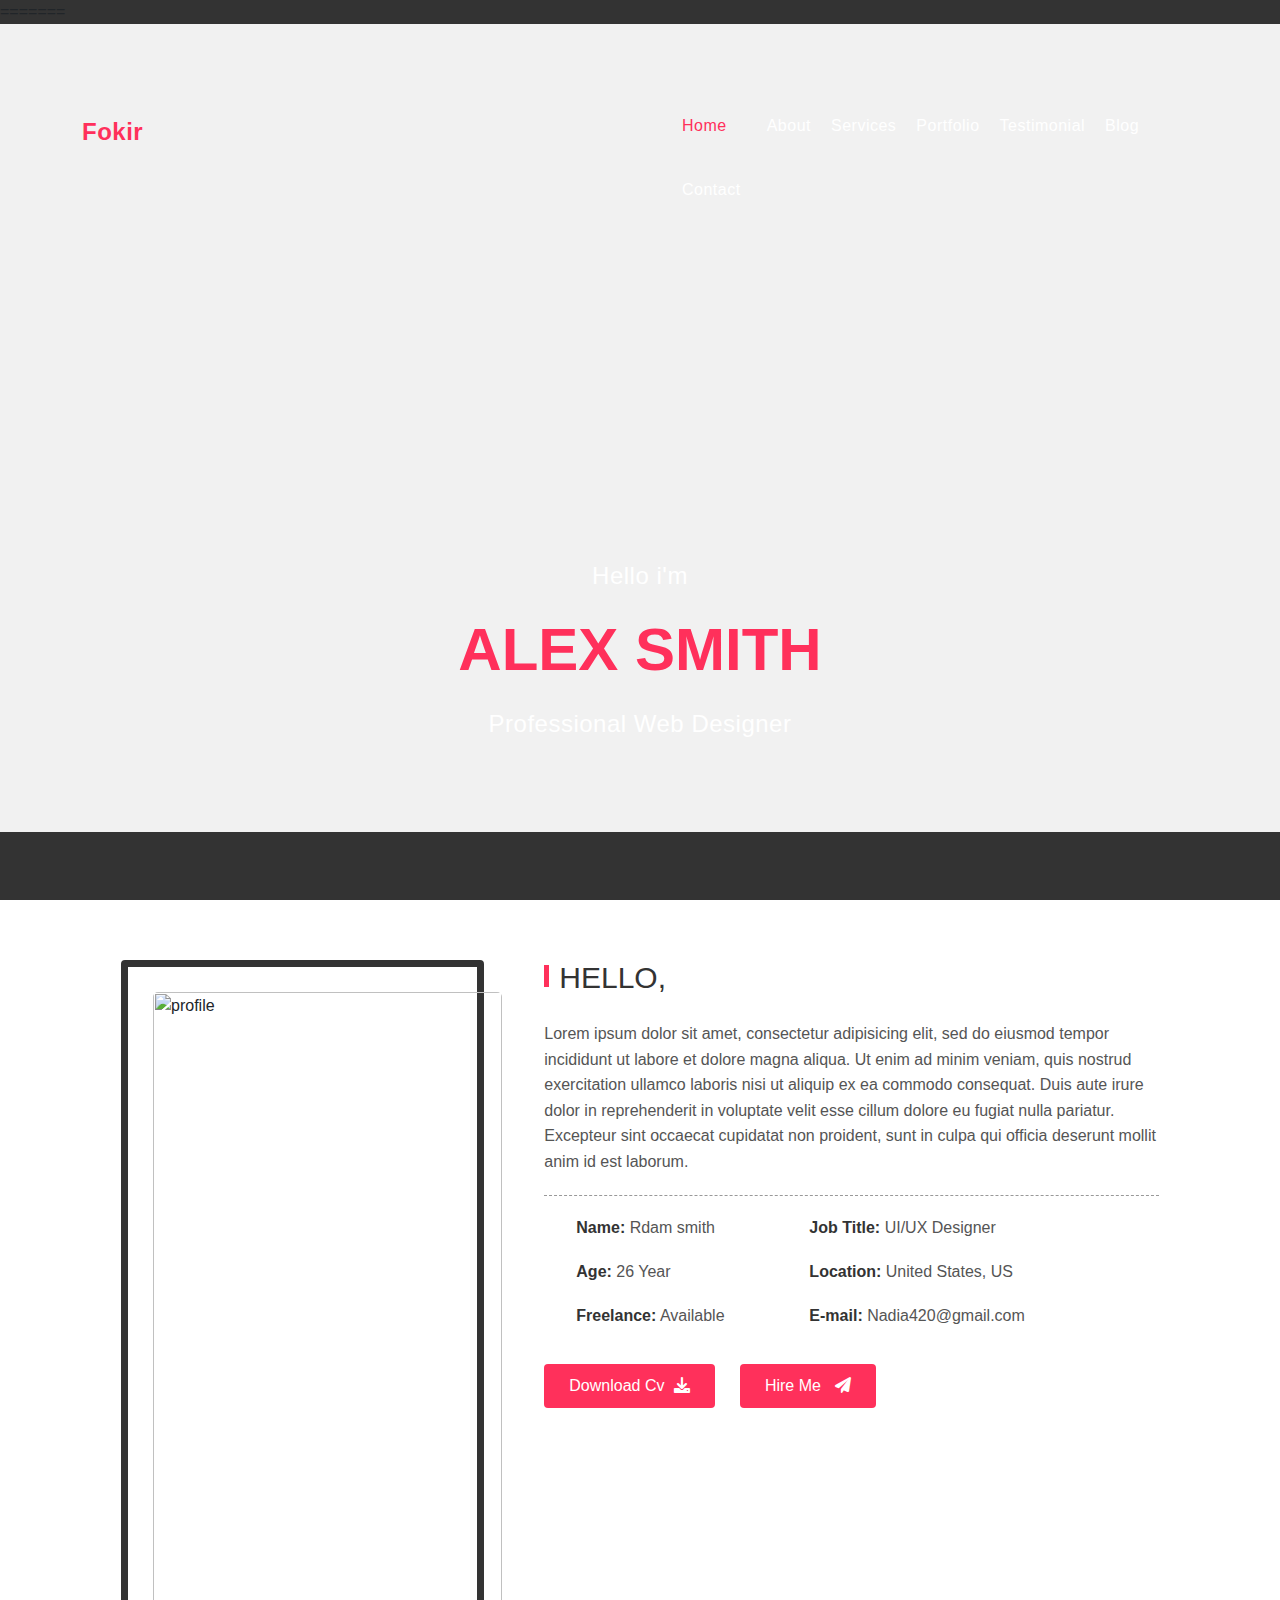
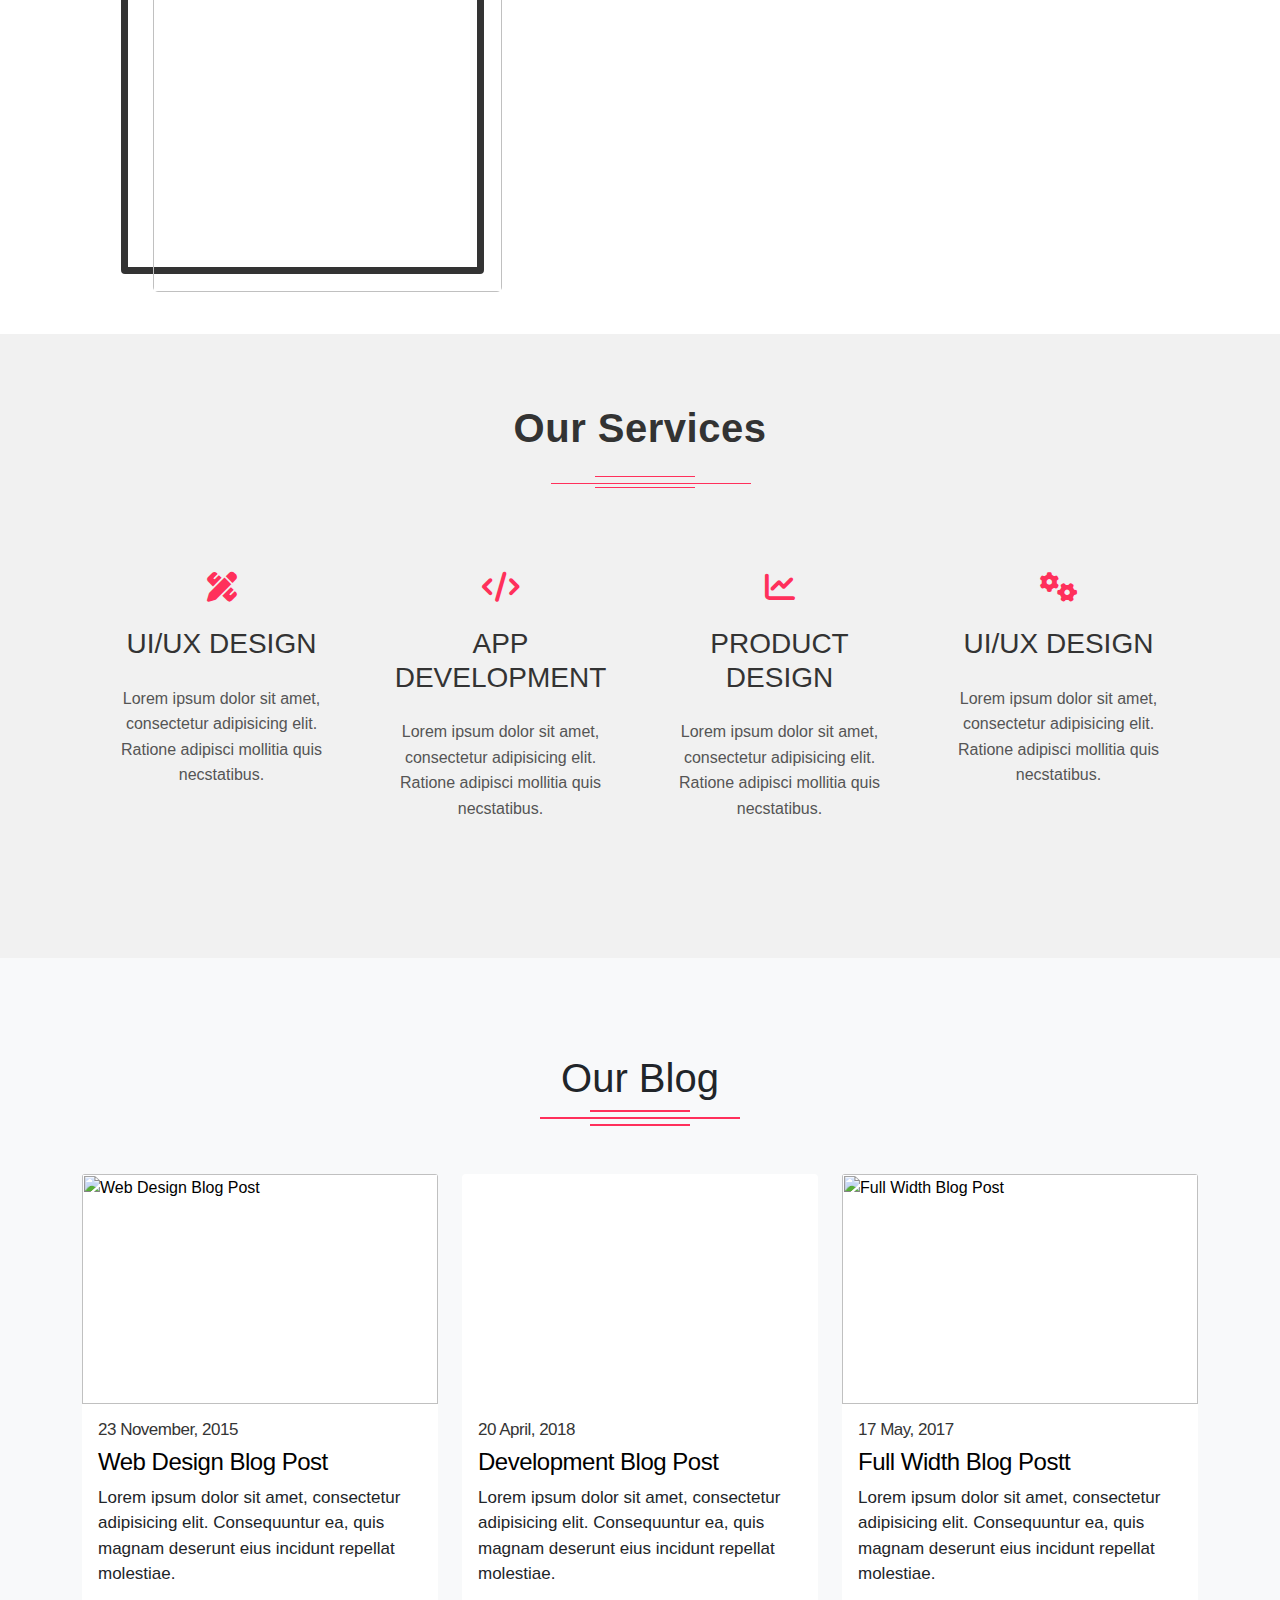
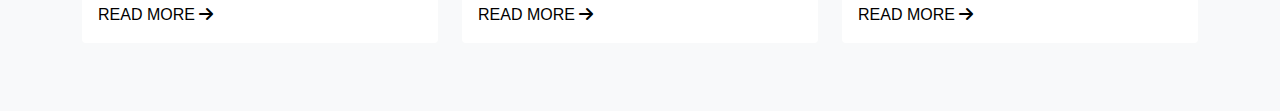
==== index.html @ 4205006c "our blog" ====
<html>
<header>
    <link rel="stylesheet" href="css/bootstrap.min.css">
    <link rel="stylesheet" href="css/bootstrap-grid.min.css">
    <link rel="stylesheet" href="css/all.min.css">
    <link rel="stylesheet" href="css/main.css">
</header>

<body>
    <!-- Start home -->
    <div class="home">
        <div class="layer">
            =======


            <!-- Start Our Services -->

            <!-- End Our Services -->


            <!-- Start Our Portfolio -->

            <!-- End Our Portfolio -->



            <!-- Start Counter -->

            <!-- End Counter -->



            <!-- Start testimonial -->

            <!-- End testimonial -->



            <!-- Start Our-Blog -->
            <div class="our-services">

                <div class="container">
                    <div class="nav-bar">
                        <div class="logo">
                            <a href="index.html">Fokir</a>
                        </div>
                        <div class="pages">
                            <ul>
                                <li class="active">Home
                                <li>
                                <li>About</li>
                                <li>Services</li>
                                <li>Portfolio</li>
                                <li>Testimonial</li>
                                <li>Blog</li>
                                <li>Contact</li>
                            </ul>
                        </div>
                        <div class="clearfix"></div>
                        <div class="list-icone">
                            <i class="fa-solid fa-bars"></i>
                        </div>
                    </div>
                    <div class="home-content">
                        <p>Hello i'm</p>
                        <h1>ALEX SMITH</h1>
                        <p>Professional Web Designer</p>
                    </div>
                </div>
            </div>
        </div>
        <!-- End Home -->



        <!-- Start profile-->
        <div class="profile">
            <div class="container">
                <div class="profile-box">
                    <div class="profile-photo">
                        <img src="img/about/profile.jpg" alt="profile">
                        <ul class="prof-icon">
                            <li><i class="fa-brands fa-facebook-f"></i></li>
                            <li><i class="fa-brands fa-twitter"></i></li>
                            <li><i class="fa-brands fa-google"></i></li>
                            <li><i class="fa-brands fa-github"></i></li>
                            <div class="clearfix"></div>
                        </ul>
                    </div>
                </div>
                <div class="profile-desc">
                    <h2>HELLO,</h2>
                    <p>Lorem ipsum dolor sit amet, consectetur adipisicing elit, sed do eiusmod tempor
                        incididunt ut labore
                        et dolore magna aliqua. Ut enim ad minim veniam, quis nostrud exercitation ullamco
                        laboris nisi ut
                        aliquip ex ea commodo consequat. Duis aute irure dolor in reprehenderit in voluptate
                        velit esse
                        cillum dolore eu fugiat nulla pariatur. Excepteur sint occaecat cupidatat non proident,
                        sunt in
                        culpa qui officia deserunt mollit anim id est laborum.
                    </p>
                    <div class="profile-about">
                        <ul>
                            <li><span> Name:</span> Rdam smith</li>
                            <li><span> Job Title:</span> UI/UX Designer</li>
                            <li><span> Age: </span>26 Year</li>
                            <li><span> Location:</span> United States, US</li>
                            <li><span> Freelance:</span> Available</li>
                            <li><span> E-mail: </span>Nadia420@gmail.com</li>
                            <div class="clearfix"></div>
                        </ul>
                        <button>Download Cv<i class="fa-solid fa-download"></i></button>
                        <button>Hire Me <i class="fa fa-paper-plane"></i></button>
                    </div>
                </div>
                <div class="clearfix"></div>
            </div>
        </div>
        <!-- End profile -->



        <!-- Start Our Services -->
        <div class="our-services">
            <div class="container">
                <h2 class="header">Our Services</h2>
                <div class="our-services-cont">
                    <div class="single-services">
                        <div class="single-services-cont">
                            <i class="fa-solid fa-pen-ruler"></i>
                            <h3>UI/UX DESIGN</h3>
                            <p>Lorem ipsum dolor sit amet, consectetur adipisicing elit. Ratione adipisci
                                mollitia quis
                                necstatibus.</p>
                        </div>
                    </div>
                    <div class="single-services">
                        <div class="single-services-cont">
                            <i class="fa-solid fa-code"></i>
                            <h3>APP DEVELOPMENT</h3>
                            <p>Lorem ipsum dolor sit amet, consectetur adipisicing elit. Ratione adipisci
                                mollitia quis
                                necstatibus.</p>
                        </div>
                    </div>
                    <div class="single-services">
                        <div class="single-services-cont">
                            <i class="fa-solid fa-chart-line"></i>
                            <h3>PRODUCT DESIGN</h3>
                            <p>Lorem ipsum dolor sit amet, consectetur adipisicing elit. Ratione adipisci
                                mollitia quis
                                necstatibus.</p>
                        </div>
                    </div>
                    <div class="single-services">
                        <div class="single-services-cont">
                            <i class="fa-solid fa-gears"></i>
                            <h3>UI/UX DESIGN</h3>
                            <p>Lorem ipsum dolor sit amet, consectetur adipisicing elit. Ratione adipisci
                                mollitia quis
                                necstatibus.</p>
                        </div>
                    </div>
                    <div class="clearfix"></div>
                </div>
            </div>
        </div>
        <!-- End Our Services -->


        <!-- Start Our Portfolio -->

        <!-- End Our Portfolio -->



        <!-- Start Counter -->

        <!-- End Counter -->

        <!-- End Our-Blog -->




        <!-- Start testimonial -->

        <!-- End testimonial -->



        <!-- Start Our-Blog -->

        <div class="bg-light py-5  ">
            <div class="text-center py-5">
                <h1>Our Blog</h1>
                <div class="line"></div>
                <div class="line1"></div>
                <div class="line"></div>
            </div>



            <div class="container mx-auto">
                <div class="row">

                    <div class=" col-lg-4 col-md-6 col-sm-12 ">
                        <div class="card ">

                            <a href="#"> <img src="img/blog/1.jpg" class="card-img-top " alt="Web Design Blog Post">
                                <div class="ly"></div>
                            </a>


                            <div class="card-body">
                                <h5>23 November, 2015 </h5>
                                <h1>
                                    <a href="#"> Web Design Blog Post</a>
                                </h1>
                                <p>Lorem ipsum dolor sit amet, consectetur adipisicing elit. Consequuntur ea, quis
                                    magnam
                                    deserunt eius incidunt repellat molestiae.
                                </p>
                                <a href="#">READ MORE <i class="fa-solid fa-arrow-right"></i></a>
                            </div>
                        </div>
                    </div>


                    <div class="col-lg-4  col-md-6 col-sm-12">
                        <div class="card ">

                            <iframe height="230" src="https://www.youtube-nocookie.com/embed/uVju5--RqtY" class="p-0"
                                title="YouTube video player" frameborder="5"
                                allow="accelerometer; autoplay; clipboard-write; encrypted-media; gyroscope; picture-in-picture"
                                allowfullscreen>
                            </iframe>


                            <div class="card-body">
                                <h5>20 April, 2018</h5>
                                <h1>
                                    <a href="#"> Development Blog Post</a>
                                </h1>
                                <p>Lorem ipsum dolor sit amet, consectetur adipisicing elit. Consequuntur ea, quis
                                    magnam
                                    deserunt eius incidunt repellat molestiae.
                                </p>
                                <a href="#">READ MORE <i class="fa-solid fa-arrow-right"></i></a>
                            </div>
                        </div>
                    </div>


                    <div class="col-lg-4  col-md-6 col-sm-12">
                        <div class="card ">

                            <a href="#"> <img src="img/blog/3.jpg" class="card-img-top " alt="Full Width Blog Post">
                                <div class="ly"></div>
                            </a>

                            <div class="card-body">
                                <h5>17 May, 2017</h5>
                                <h1>
                                    <a href="#"> Full Width Blog Postt</a>
                                </h1>
                                <p>Lorem ipsum dolor sit amet, consectetur adipisicing elit. Consequuntur ea, quis
                                    magnam
                                    deserunt eius incidunt repellat molestiae.
                                </p>
                                <a href="#">READ MORE <i class="fa-solid fa-arrow-right"></i></a>
                            </div>
                        </div>
                    </div>
                </div>
            </div>
        </div>


        <!-- End Our-Blog -->



        <!-- Start Contact -->

        <!-- End Contact -->



        <!-- Start Footer -->

        <!-- End Footer -->
</body>





</html>
---- css/main.css ----
* {
    padding: 0;
    margin: 0;
    box-sizing: border-box;
    font-family: 'Source Sans Pro', sans-serif;
}

.container {
    width: 70%;
    margin: auto;
}

@media screen and (max-width: 767px) {
    .container {
        width: 90%;
    }
}

@media screen and (min-width: 768px) and (max-width: 1606px) {
    .container {
        width: 90%;
    }
}

.clearfix {
    clear: both;
}

/* Start Home */
.home {
    height: 100vh;
    background-image: url(../img/slider/slider-01.jpg);
    background-position: center center;
    background-size: cover;
}

.home .layer {
    width: 100%;
    height: 100%;
    background-color: rgba(0, 0, 0, 0.8);
}

.logo a {
    display: block;
    text-decoration: none;
    width: 20%;
    color: #ff305b;
    float: left;
    font-size: 24px;
    font-weight: bold;
    padding: 20px 0;
    letter-spacing: 00.5px;
}

.nav-bar .pages {
    width: 50%;
    float: right;
    position: relative;
}

.nav-bar .pages ul {
    list-style-type: none;
    float: right;
}

.pages ul li {
    float: left;
    padding: 20px 10px;
    color: #fff;
    letter-spacing: 0.5px;
}

ul li.active {
    color: #ff305b;
}

ul li:hover {
    color: #ff305b;
    cursor: pointer;
}

@media screen and (max-width: 767px) {
    .nav-bar .pages {
        display: none;
    }
}

@media screen and (min-width: 768px) and (max-width: 1190px) {
    .nav-bar .pages {
        width: 70%;
    }

    .pages ul li {
        padding: 20px 10px 20px 0px;
        letter-spacing: 0px;
    }
}

.list-icone {
    color: #fff;
    position: absolute;
    top: 20px;
    right: 30px;
    opacity: 0;
}

@media screen and (max-width: 767px) {
    .list-icone {
        opacity: 1;
        font-size: 30px;
    }
}

.home-content {
    text-align: center;
    margin-top: 320px;
}

.home-content p {
    color: #fff;
    margin: 20px 0px;
    font-size: 24px;
    letter-spacing: 0.5px;
}

.home-content h1 {
    color: #ff305b;
    font-size: 60PX;
    font-weight: bold;
}

@media screen and (max-width: 599px) {
    .home-content {
        margin-top: 50px;
    }

    .home-content p {
        font-size: 16px;
    }

    .home-content h1 {
        font-size: 30PX;
    }
}

@media screen and (max-width: 768px) and (max-width:992px) {
    .home-content p {
        font-size: 24px;
    }

    .home-content h1 {
        font-size: 40PX;
    }
}

/* End Home */



/* Start Profile */
.profile {
    padding: 60PX 50PX;
}

.profile-box {
    width: 35%;
    float: left;
    border: 7PX solid #333;
    border-radius: 4PX;
}

.profile-photo {
    position: relative;
    transform: translateX(25px) translateY(25px);
}

.profile-photo img {
    width: 100%;
    border-radius: 5px;
}

.profile-photo::after {
    content: '';
    background: rgba(0, 0, 0, 0.57);
    border-radius: 5px;
    width: 100%;
    height: 0;
    position: absolute;
    bottom: 0;
    left: 0;
    opacity: 0;
    transition: all 0.5s;
}

ul.prof-icon {
    list-style-type: none;
    position: absolute;
    bottom: 0;
    left: 25%;
    transform: translateY(30%);
    opacity: 0;
    transition: all 0.5s ease;
    z-index: 333;
}

@media screen and (max-width: 599px) {
    ul.prof-icon {
        transform: translate(15%, 20px);
    }
}

@media screen and (min-width: 600px) and (max-width: 767px) {
    ul.prof-icon {
        transform: translate(70px, 30px);
    }
}

.prof-icon li {
    display: inline-block;
    padding: 10px;
    cursor: pointer;
}

.profile-photo:hover::after {
    opacity: 1;
    height: 100%;
}

.profile-photo:hover .prof-icon {
    opacity: 1;
    transform: translate(25%, -500%);
}

@media screen and (max-width: 599px) {
    .profile-photo:hover .prof-icon {
        transform: translate(15%, -200px);
    }
}

@media screen and (min-width: 600px) and (max-width: 767px) {
    .profile-photo:hover .prof-icon {
        transform: translate(70px, -350px);
    }
}

@media screen and (min-width: 768px) {
    .profile-photo:hover .prof-icon {
        transform: translateY(-500%);
    }
}

.prof-icon li:hover {
    color: #ff305b;
}

.profile-desc {
    background-color: #fff;
    width: 65%;
    float: left;
    padding-left: 60px;
}

.profile-desc h2 {
    font-size: 30px;
    color: #333;
    position: relative;
    left: 15px;
    margin-bottom: 25px;
}

.profile-desc h2::before {
    content: '';
    background-color: #ff305b;
    width: 5px;
    height: 22px;
    position: absolute;
    top: 5px;
    left: -15px;
}

.profile-desc p {
    line-height: 1.6;
    color: #555;
    padding-bottom: 20px;
    margin-bottom: 20px;
    border-bottom: 1px dashed #999;
}

.profile-about ul {
    list-style-type: none;
}

.profile-about li {
    width: 40%;
    float: left;
    margin-bottom: 20px;
    color: #555;
}

.profile-about li span {
    color: #333;
    font-weight: bold;
}

.profile-about button {
    padding: 10px 25px;
    background-color: #ff305b;
    color: #fff;
    border: none;
    border-radius: 4px;
    margin-right: 20px;
    font-size: 16px;
}

.profile-about button i {
    padding-left: 10px;
}

.profile-about button:hover {
    background-color: #f80636;
    cursor: pointer;
}

@media screen and (max-width: 767px) {
    .profile {
        padding: 50PX 0PX;
    }

    .profile-box {
        width: 100%;
        border: none;
    }

    .profile-photo {
        transform: none;
    }

    .profile-desc {
        width: 100%;
        padding-left: 0;
    }

    .profile-desc h2 {
        margin: 30px 0px;
        left: 15px;
    }

    .profile-desc h2::before {
        left: -15px;
    }

    .profile-about li {
        width: 100%;
    }

    .profile-about button {
        padding: 10px;
        margin-right: 5px;
    }
}

@media screen and (min-width: 768px) and (max-width: 991px) {
    .profile {
        padding: 60PX 0PX;
    }

    .profile-box {
        width: 50%;
        border: none;
    }

    .profile-desc {
        width: 50%;
        padding-left: 5px;
    }

    .profile-photo {
        transform: none;
    }

    .profile-photo img {
        width: 95%;
    }

    .profile-about li {
        width: 50%;
        margin-bottom: 10px;
        font-size: 13px;
    }

    .profile-about button {
        padding: 10px;
        margin-right: 5px;
    }
}

/* ُEnd Profile */



/* Start Our Services */
.our-services {
    background-color: #f1f1f1;
    padding: 70px 0px;
}

@media screen and (max-width: 767px) {
    .our-services {
        padding: 70px 50px 0px;
    }
}

/* Start Header Style */
.header {
    text-align: center;
    color: #333;
    font-size: 40px;
    font-weight: bold;
    margin-bottom: 40px;
    position: relative;
    letter-spacing: 0.5px;
}

.header::before {
    content: '';
    width: 100px;
    height: 1px;
    position: absolute;
    top: 150%;
    left: 46%;
    border-top: 1px double #ff305b;
    border-bottom: 1px solid #ff305b;
    padding: 5px;
}

.header::after {
    content: '';
    background-color: #ff305b;
    width: 200px;
    height: 1px;
    position: absolute;
    top: 165%;
    left: 42%;
}

@media screen and (max-width: 599px) {
    .header {
        font-size: 30px;
    }

    .header::before {
        left: 38%;
    }

    .header::after {
        left: 28%;
    }
}

@media screen and (min-width: 600px) and (max-width: 767px) {
    .header {
        font-size: 30px;
    }

    .header::before {
        left: 42%;
    }

    .header::after {
        left: 35%;
    }
}

@media screen and (min-width: 768px) and (max-width: 991px) {
    .header::before {
        width: 100px;
        height: 1px;
        top: 150%;
        left: 43%;
    }

    .header::after {
        width: 250px;
        top: 163%;
        left: 35%;
    }
}

/* End Header Style */
.our-services-cont {
    padding: 50px 0px 30px;
    margin-top: 50px;
}

.single-services {
    width: 25%;
    float: left;
    text-align: center;
    padding: 20px;
}

.single-services:hover {
    background-color: #fff;
}

@media screen and (max-width: 767px) {
    .our-services-cont {
        padding: 50px 0px 0px;
        margin-top: 50px;
    }

    .single-services {
        width: 100%;
        padding: 15px;
        margin-bottom: 50px;
    }
}

@media screen and (min-width: 768px) and (max-width: 991px) {
    .our-services-cont {
        padding: 50px 20px 0px;
    }

    .single-services {
        width: 50%;
        padding: 0px 15px;
        margin-bottom: 50px;
    }
}

.single-services-cont i {
    color: #ff305b;
    font-size: 30px;
    transition: transform 0.3s;
}

.single-services:hover i {
    transform: scale(1.2);
}

.single-services-cont h3 {
    color: #333;
    margin: 25px 0px;
}

.single-services-cont p {
    color: #555;
    line-height: 1.6;
}

/* End Our Services */

/* Start Our-Portfolio */
.our-portfolio {
    padding: 70px 0px;
    text-align: center;
}

.our-portfolio .porf-menu {
    margin-bottom: 20px;
}

.porf-menu button {
    background-color: transparent;
    border: none;
    color: #333;
    padding: 20px;
    font-size: 16px;
    font-weight: 400;
    cursor: pointer;
}

@media screen and (max-width: 767px) {
    .porf-menu button {
        padding: 20px 8px 0px 0px;
        padding-right: 8px;
        font-size: 14px;
        font-weight: normal;
    }
}

.porf-menu button.active {
    color: #ff305b;
}

.portfolio .portfolio-photo {
    width: 33.3333%;
    padding: 15px;
    float: left;
    position: relative;
    cursor: pointer;
}

.portfolio-photo::after {
    content: '';
    width: 100%;
    height: 100%;
    position: absolute;
    top: 0px;
    left: 0px;
    background-color: rgba(0, 0, 0, 0.3);
    opacity: 0;
    transition: opacity 0.5s;
}

.portfolio-photo .icon i {
    font-size: 18px;
    color: #ff305b;
    position: absolute;
    bottom: 30px;
    right: 30px;
    opacity: 0;
}

.portfolio-photo:hover:after {
    opacity: 1;
}

.portfolio-photo:hover .icon i {
    opacity: 1;
    z-index: 33;
}

@media screen and (max-width: 767px) {
    .portfolio .portfolio-photo {
        width: 100%;
        padding: 0;
        padding-top: 25px;
    }
}

@media screen and (min-width: 768px) and (max-width: 991px) {
    .portfolio .portfolio-photo {
        width: 50%;
    }
}

.portfolio-photo img {
    width: 100%;
}

/* End Our-Portfolio */



/* Start Our-Portfolio */

/* End Our-Portfolio */



/* Start Counter */

/* End Counter */



/* Start tetsimonial */

/* End tetsimonial */



/* Start Our-Blog */


.container .card {
    border: 0px;
margin-bottom: 20px;}

.container .card:hover {
    box-shadow: 0px 0px 20px #0000003c
}

.container .card img {
    position: absolute;
    width: 100%;
    height: 230;
}


.ly {
    background-color: rgba(0, 0, 0, 0.74);
    width: 100%;
    height: 230;
    position: relative;
    top: 0%;
    padding: 0px;
    opacity: 0;
    transition: 0.4s;
}


.ly:hover {
    opacity: 1;
}

.line {
    border: #ff305b solid 1px;
    width: 100px;
    background-color: #ff305b;
    margin: auto;
}

.line1 {
    border: #ff305b solid 1px;
    width: 200px;
    background-color: #ff305b;
    margin: 5px auto;
}

.container .card h5 {
    font-size: 17px;
    font-family: 'Gill Sans', 'Gill Sans MT', Calibri, 'Trebuchet MS', sans-serif;
    color: rgb(53, 53, 53);
    letter-spacing: -0.5;
}

.container .card h1 {
    font-size: 24px;
    letter-spacing: -0.5;


}

.container .card a {
    text-decoration: none;
    color: black;
}

.container .card a:hover {
    color: #ff305b;
}

.container .card p {
    font-size: 17px;
    font-family: 'Gill Sans', 'Gill Sans MT', Calibri, 'Trebuchet MS', sans-serif;
}


/* End Our-Blog */



/* Start Conact */

/* End Conact */



/* Start Footer */

/* End Footer */
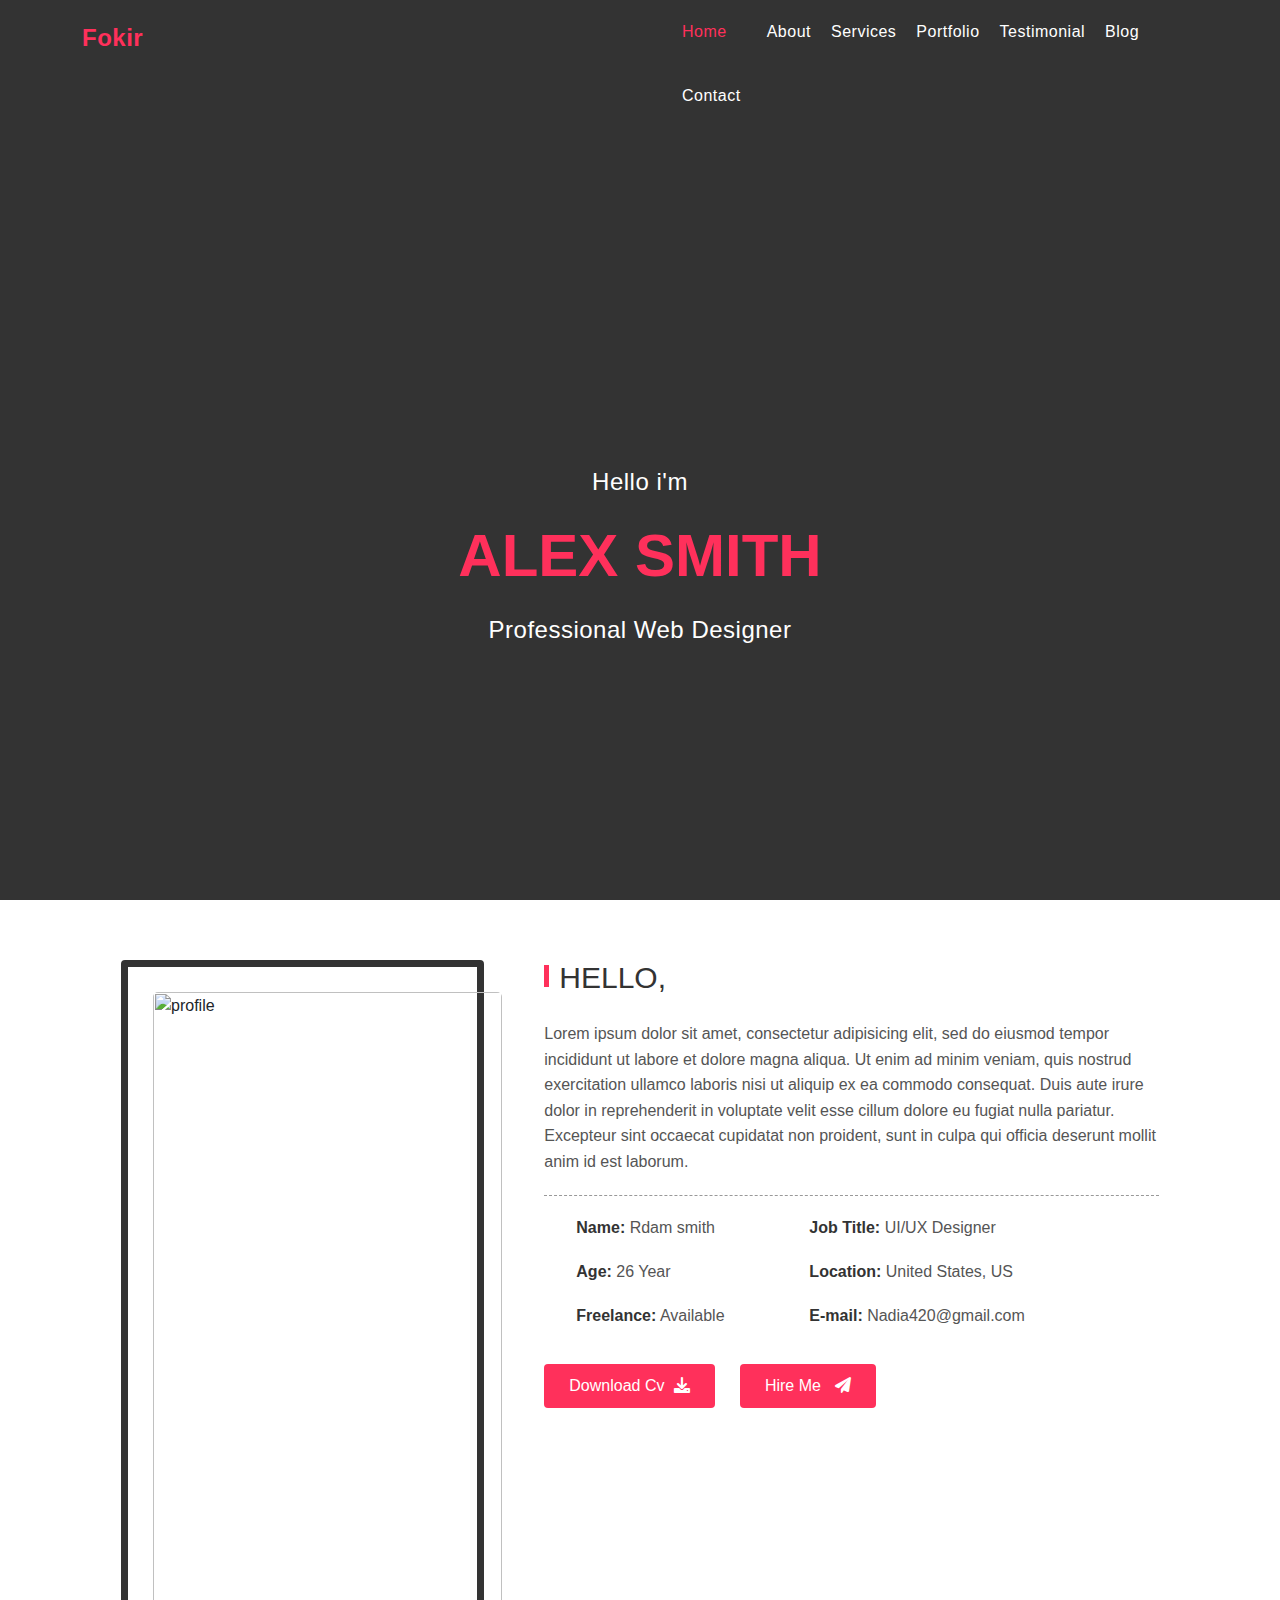
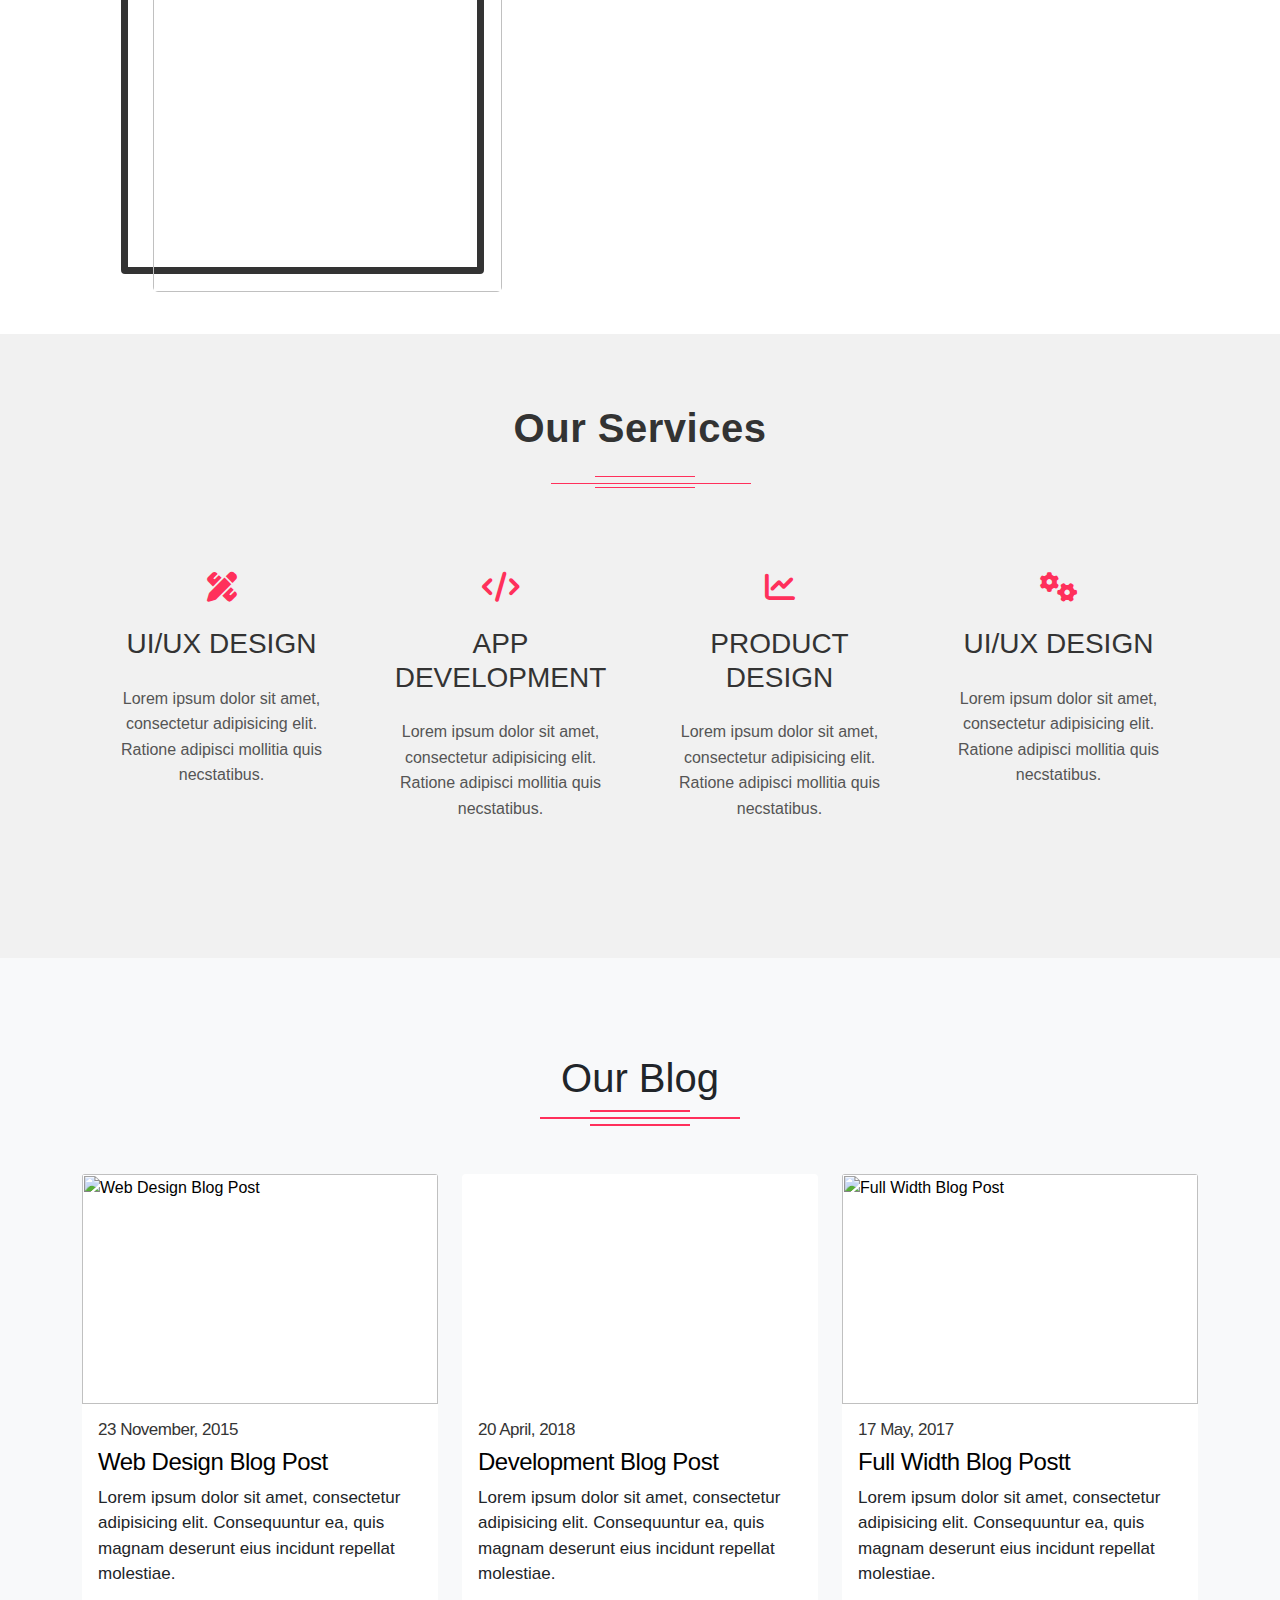
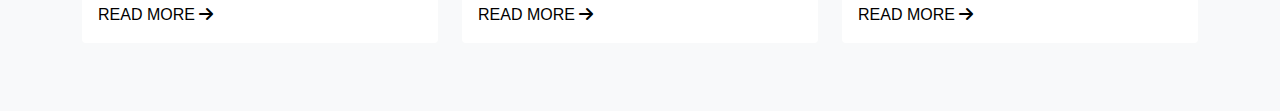
==== commit 95ec416e: "Our Blog" ====
--- a/index.html
+++ b/index.html
@@ -10,291 +10,241 @@
     <!-- Start home -->
     <div class="home">
         <div class="layer">
-            =======
-
-
-            <!-- Start Our Services -->
-
-            <!-- End Our Services -->
-
-
-            <!-- Start Our Portfolio -->
-
-            <!-- End Our Portfolio -->
-
-
-
-            <!-- Start Counter -->
-
-            <!-- End Counter -->
-
-
-
-            <!-- Start testimonial -->
-
-            <!-- End testimonial -->
-
-
-
-            <!-- Start Our-Blog -->
-            <div class="our-services">
-
-                <div class="container">
-                    <div class="nav-bar">
-                        <div class="logo">
-                            <a href="index.html">Fokir</a>
+            <div class="container">
+                <div class="nav-bar">
+                    <div class="logo">
+                        <a href="index.html">Fokir</a>
+                    </div>
+                    <div class="pages">
+                        <ul>
+                            <li class="active">Home
+                            <li>
+                            <li>About</li>
+                            <li>Services</li>
+                            <li>Portfolio</li>
+                            <li>Testimonial</li>
+                            <li>Blog</li>
+                            <li>Contact</li>
+                        </ul>
+                    </div>
+                    <div class="clearfix"></div>
+                    <div class="list-icone">
+                        <i class="fa-solid fa-bars"></i>
+                    </div>
+                </div>
+                <div class="home-content">
+                    <p>Hello i'm</p>
+                    <h1>ALEX SMITH</h1>
+                    <p>Professional Web Designer</p>
+                </div>
+            </div>
+        </div>
+    </div>
+    <!-- End Home -->
+    <!-- Start profile-->
+    <div class="profile">
+        <div class="container">
+            <div class="profile-box">
+                <div class="profile-photo">
+                    <img src="img/about/profile.jpg" alt="profile">
+                    <ul class="prof-icon">
+                        <li><i class="fa-brands fa-facebook-f"></i></li>
+                        <li><i class="fa-brands fa-twitter"></i></li>
+                        <li><i class="fa-brands fa-google"></i></li>
+                        <li><i class="fa-brands fa-github"></i></li>
+                        <div class="clearfix"></div>
+                    </ul>
+                </div>
+            </div>
+            <div class="profile-desc">
+                <h2>HELLO,</h2>
+                <p>Lorem ipsum dolor sit amet, consectetur adipisicing elit, sed do eiusmod tempor incididunt ut labore
+                    et dolore magna aliqua. Ut enim ad minim veniam, quis nostrud exercitation ullamco laboris nisi ut
+                    aliquip ex ea commodo consequat. Duis aute irure dolor in reprehenderit in voluptate velit esse
+                    cillum dolore eu fugiat nulla pariatur. Excepteur sint occaecat cupidatat non proident, sunt in
+                    culpa qui officia deserunt mollit anim id est laborum.
+                </p>
+                <div class="profile-about">
+                    <ul>
+                        <li><span> Name:</span> Rdam smith</li>
+                        <li><span> Job Title:</span> UI/UX Designer</li>
+                        <li><span> Age: </span>26 Year</li>
+                        <li><span> Location:</span> United States, US</li>
+                        <li><span> Freelance:</span> Available</li>
+                        <li><span> E-mail: </span>Nadia420@gmail.com</li>
+                        <div class="clearfix"></div>
+                    </ul>
+                    <button>Download Cv<i class="fa-solid fa-download"></i></button>
+                    <button>Hire Me <i class="fa fa-paper-plane"></i></button>
+                </div>
+            </div>
+            <div class="clearfix"></div>
+        </div>
+    </div>
+    <!-- End profile -->
+
+
+
+    <!-- Start Our Services -->
+    <div class="our-services">
+        <div class="container">
+            <h2 class="header">Our Services</h2>
+            <div class="our-services-cont">
+                <div class="single-services">
+                    <div class="single-services-cont">
+                        <i class="fa-solid fa-pen-ruler"></i>
+                        <h3>UI/UX DESIGN</h3>
+                        <p>Lorem ipsum dolor sit amet, consectetur adipisicing elit. Ratione adipisci mollitia quis
+                            necstatibus.</p>
+                    </div>
+                </div>
+                <div class="single-services">
+                    <div class="single-services-cont">
+                        <i class="fa-solid fa-code"></i>
+                        <h3>APP DEVELOPMENT</h3>
+                        <p>Lorem ipsum dolor sit amet, consectetur adipisicing elit. Ratione adipisci mollitia quis
+                            necstatibus.</p>
+                    </div>
+                </div>
+                <div class="single-services">
+                    <div class="single-services-cont">
+                        <i class="fa-solid fa-chart-line"></i>
+                        <h3>PRODUCT DESIGN</h3>
+                        <p>Lorem ipsum dolor sit amet, consectetur adipisicing elit. Ratione adipisci mollitia quis
+                            necstatibus.</p>
+                    </div>
+                </div>
+                <div class="single-services">
+                    <div class="single-services-cont">
+                        <i class="fa-solid fa-gears"></i>
+                        <h3>UI/UX DESIGN</h3>
+                        <p>Lorem ipsum dolor sit amet, consectetur adipisicing elit. Ratione adipisci mollitia quis
+                            necstatibus.</p>
+                    </div>
+                </div>
+                <div class="clearfix"></div>
+            </div>
+        </div>
+    </div>
+    <!-- End Our Services -->
+
+
+    <!-- Start Our Portfolio -->
+
+    <!-- End Our Portfolio -->
+
+
+
+    <!-- Start Counter -->
+
+    <!-- End Counter -->
+
+
+
+    <!-- Start testimonial -->
+
+    <!-- End testimonial -->
+
+
+
+    <!-- Start Our-Blog -->
+    <div class="bg-light py-5  ">
+        <div class="text-center py-5">
+            <h1>Our Blog</h1>
+            <div class="line"></div>
+            <div class="line1"></div>
+            <div class="line"></div>
+        </div>
+
+
+
+        <div class="container mx-auto">
+            <div class="row">
+
+                <div class=" col-lg-4 col-md-6 col-sm-12 ">
+                    <div class="card ">
+
+                        <a href="#"> <img src="img/blog/1.jpg" class="card-img-top " alt="Web Design Blog Post">
+                            <div class="ly"></div>
+                        </a>
+
+
+                        <div class="card-body">
+                            <h5>23 November, 2015 </h5>
+                            <h1>
+                                <a href="#"> Web Design Blog Post</a>
+                            </h1>
+                            <p>Lorem ipsum dolor sit amet, consectetur adipisicing elit. Consequuntur ea, quis
+                                magnam
+                                deserunt eius incidunt repellat molestiae.
+                            </p>
+                            <a href="#">READ MORE <i class="fa-solid fa-arrow-right"></i></a>
                         </div>
-                        <div class="pages">
-                            <ul>
-                                <li class="active">Home
-                                <li>
-                                <li>About</li>
-                                <li>Services</li>
-                                <li>Portfolio</li>
-                                <li>Testimonial</li>
-                                <li>Blog</li>
-                                <li>Contact</li>
-                            </ul>
+                    </div>
+                </div>
+
+
+                <div class="col-lg-4  col-md-6 col-sm-12">
+                    <div class="card ">
+
+                        <iframe height="230" src="https://www.youtube-nocookie.com/embed/uVju5--RqtY" class="p-0"
+                            title="YouTube video player" frameborder="5"
+                            allow="accelerometer; autoplay; clipboard-write; encrypted-media; gyroscope; picture-in-picture"
+                            allowfullscreen>
+                        </iframe>
+
+
+                        <div class="card-body">
+                            <h5>20 April, 2018</h5>
+                            <h1>
+                                <a href="#"> Development Blog Post</a>
+                            </h1>
+                            <p>Lorem ipsum dolor sit amet, consectetur adipisicing elit. Consequuntur ea, quis
+                                magnam
+                                deserunt eius incidunt repellat molestiae.
+                            </p>
+                            <a href="#">READ MORE <i class="fa-solid fa-arrow-right"></i></a>
                         </div>
-                        <div class="clearfix"></div>
-                        <div class="list-icone">
-                            <i class="fa-solid fa-bars"></i>
+                    </div>
+                </div>
+
+
+                <div class="col-lg-4  col-md-6 col-sm-12">
+                    <div class="card ">
+
+                        <a href="#"> <img src="img/blog/3.jpg" class="card-img-top " alt="Full Width Blog Post">
+                            <div class="ly"></div>
+                        </a>
+
+                        <div class="card-body">
+                            <h5>17 May, 2017</h5>
+                            <h1>
+                                <a href="#"> Full Width Blog Postt</a>
+                            </h1>
+                            <p>Lorem ipsum dolor sit amet, consectetur adipisicing elit. Consequuntur ea, quis
+                                magnam
+                                deserunt eius incidunt repellat molestiae.
+                            </p>
+                            <a href="#">READ MORE <i class="fa-solid fa-arrow-right"></i></a>
                         </div>
                     </div>
-                    <div class="home-content">
-                        <p>Hello i'm</p>
-                        <h1>ALEX SMITH</h1>
-                        <p>Professional Web Designer</p>
-                    </div>
-                </div>
-            </div>
-        </div>
-        <!-- End Home -->
-
-
-
-        <!-- Start profile-->
-        <div class="profile">
-            <div class="container">
-                <div class="profile-box">
-                    <div class="profile-photo">
-                        <img src="img/about/profile.jpg" alt="profile">
-                        <ul class="prof-icon">
-                            <li><i class="fa-brands fa-facebook-f"></i></li>
-                            <li><i class="fa-brands fa-twitter"></i></li>
-                            <li><i class="fa-brands fa-google"></i></li>
-                            <li><i class="fa-brands fa-github"></i></li>
-                            <div class="clearfix"></div>
-                        </ul>
-                    </div>
-                </div>
-                <div class="profile-desc">
-                    <h2>HELLO,</h2>
-                    <p>Lorem ipsum dolor sit amet, consectetur adipisicing elit, sed do eiusmod tempor
-                        incididunt ut labore
-                        et dolore magna aliqua. Ut enim ad minim veniam, quis nostrud exercitation ullamco
-                        laboris nisi ut
-                        aliquip ex ea commodo consequat. Duis aute irure dolor in reprehenderit in voluptate
-                        velit esse
-                        cillum dolore eu fugiat nulla pariatur. Excepteur sint occaecat cupidatat non proident,
-                        sunt in
-                        culpa qui officia deserunt mollit anim id est laborum.
-                    </p>
-                    <div class="profile-about">
-                        <ul>
-                            <li><span> Name:</span> Rdam smith</li>
-                            <li><span> Job Title:</span> UI/UX Designer</li>
-                            <li><span> Age: </span>26 Year</li>
-                            <li><span> Location:</span> United States, US</li>
-                            <li><span> Freelance:</span> Available</li>
-                            <li><span> E-mail: </span>Nadia420@gmail.com</li>
-                            <div class="clearfix"></div>
-                        </ul>
-                        <button>Download Cv<i class="fa-solid fa-download"></i></button>
-                        <button>Hire Me <i class="fa fa-paper-plane"></i></button>
-                    </div>
-                </div>
-                <div class="clearfix"></div>
-            </div>
-        </div>
-        <!-- End profile -->
-
-
-
-        <!-- Start Our Services -->
-        <div class="our-services">
-            <div class="container">
-                <h2 class="header">Our Services</h2>
-                <div class="our-services-cont">
-                    <div class="single-services">
-                        <div class="single-services-cont">
-                            <i class="fa-solid fa-pen-ruler"></i>
-                            <h3>UI/UX DESIGN</h3>
-                            <p>Lorem ipsum dolor sit amet, consectetur adipisicing elit. Ratione adipisci
-                                mollitia quis
-                                necstatibus.</p>
-                        </div>
-                    </div>
-                    <div class="single-services">
-                        <div class="single-services-cont">
-                            <i class="fa-solid fa-code"></i>
-                            <h3>APP DEVELOPMENT</h3>
-                            <p>Lorem ipsum dolor sit amet, consectetur adipisicing elit. Ratione adipisci
-                                mollitia quis
-                                necstatibus.</p>
-                        </div>
-                    </div>
-                    <div class="single-services">
-                        <div class="single-services-cont">
-                            <i class="fa-solid fa-chart-line"></i>
-                            <h3>PRODUCT DESIGN</h3>
-                            <p>Lorem ipsum dolor sit amet, consectetur adipisicing elit. Ratione adipisci
-                                mollitia quis
-                                necstatibus.</p>
-                        </div>
-                    </div>
-                    <div class="single-services">
-                        <div class="single-services-cont">
-                            <i class="fa-solid fa-gears"></i>
-                            <h3>UI/UX DESIGN</h3>
-                            <p>Lorem ipsum dolor sit amet, consectetur adipisicing elit. Ratione adipisci
-                                mollitia quis
-                                necstatibus.</p>
-                        </div>
-                    </div>
-                    <div class="clearfix"></div>
-                </div>
-            </div>
-        </div>
-        <!-- End Our Services -->
-
-
-        <!-- Start Our Portfolio -->
-
-        <!-- End Our Portfolio -->
-
-
-
-        <!-- Start Counter -->
-
-        <!-- End Counter -->
-
-        <!-- End Our-Blog -->
-
-
-
-
-        <!-- Start testimonial -->
-
-        <!-- End testimonial -->
-
-
-
-        <!-- Start Our-Blog -->
-
-        <div class="bg-light py-5  ">
-            <div class="text-center py-5">
-                <h1>Our Blog</h1>
-                <div class="line"></div>
-                <div class="line1"></div>
-                <div class="line"></div>
-            </div>
-
-
-
-            <div class="container mx-auto">
-                <div class="row">
-
-                    <div class=" col-lg-4 col-md-6 col-sm-12 ">
-                        <div class="card ">
-
-                            <a href="#"> <img src="img/blog/1.jpg" class="card-img-top " alt="Web Design Blog Post">
-                                <div class="ly"></div>
-                            </a>
-
-
-                            <div class="card-body">
-                                <h5>23 November, 2015 </h5>
-                                <h1>
-                                    <a href="#"> Web Design Blog Post</a>
-                                </h1>
-                                <p>Lorem ipsum dolor sit amet, consectetur adipisicing elit. Consequuntur ea, quis
-                                    magnam
-                                    deserunt eius incidunt repellat molestiae.
-                                </p>
-                                <a href="#">READ MORE <i class="fa-solid fa-arrow-right"></i></a>
-                            </div>
-                        </div>
-                    </div>
-
-
-                    <div class="col-lg-4  col-md-6 col-sm-12">
-                        <div class="card ">
-
-                            <iframe height="230" src="https://www.youtube-nocookie.com/embed/uVju5--RqtY" class="p-0"
-                                title="YouTube video player" frameborder="5"
-                                allow="accelerometer; autoplay; clipboard-write; encrypted-media; gyroscope; picture-in-picture"
-                                allowfullscreen>
-                            </iframe>
-
-
-                            <div class="card-body">
-                                <h5>20 April, 2018</h5>
-                                <h1>
-                                    <a href="#"> Development Blog Post</a>
-                                </h1>
-                                <p>Lorem ipsum dolor sit amet, consectetur adipisicing elit. Consequuntur ea, quis
-                                    magnam
-                                    deserunt eius incidunt repellat molestiae.
-                                </p>
-                                <a href="#">READ MORE <i class="fa-solid fa-arrow-right"></i></a>
-                            </div>
-                        </div>
-                    </div>
-
-
-                    <div class="col-lg-4  col-md-6 col-sm-12">
-                        <div class="card ">
-
-                            <a href="#"> <img src="img/blog/3.jpg" class="card-img-top " alt="Full Width Blog Post">
-                                <div class="ly"></div>
-                            </a>
-
-                            <div class="card-body">
-                                <h5>17 May, 2017</h5>
-                                <h1>
-                                    <a href="#"> Full Width Blog Postt</a>
-                                </h1>
-                                <p>Lorem ipsum dolor sit amet, consectetur adipisicing elit. Consequuntur ea, quis
-                                    magnam
-                                    deserunt eius incidunt repellat molestiae.
-                                </p>
-                                <a href="#">READ MORE <i class="fa-solid fa-arrow-right"></i></a>
-                            </div>
-                        </div>
-                    </div>
-                </div>
-            </div>
-        </div>
-
-
-        <!-- End Our-Blog -->
-
-
-
-        <!-- Start Contact -->
-
-        <!-- End Contact -->
-
-
-
-        <!-- Start Footer -->
-
-        <!-- End Footer -->
+                </div>
+            </div>
+        </div>
+    </div>
+    <!-- End Our-Blog -->
+
+
+
+    <!-- Start Contact -->
+
+    <!-- End Contact -->
+
+
+
+    <!-- Start Footer -->
+
+    <!-- End Footer -->
 </body>
 
-
-
-
-
 </html>--- a/css/main.css
+++ b/css/main.css
@@ -662,11 +662,10 @@
 
 
 /* Start Our-Blog */
-
-
 .container .card {
     border: 0px;
-margin-bottom: 20px;}
+    margin-bottom: 20px;
+}
 
 .container .card:hover {
     box-shadow: 0px 0px 20px #0000003c
@@ -737,7 +736,6 @@
     font-family: 'Gill Sans', 'Gill Sans MT', Calibri, 'Trebuchet MS', sans-serif;
 }
 
-
 /* End Our-Blog */
 
 
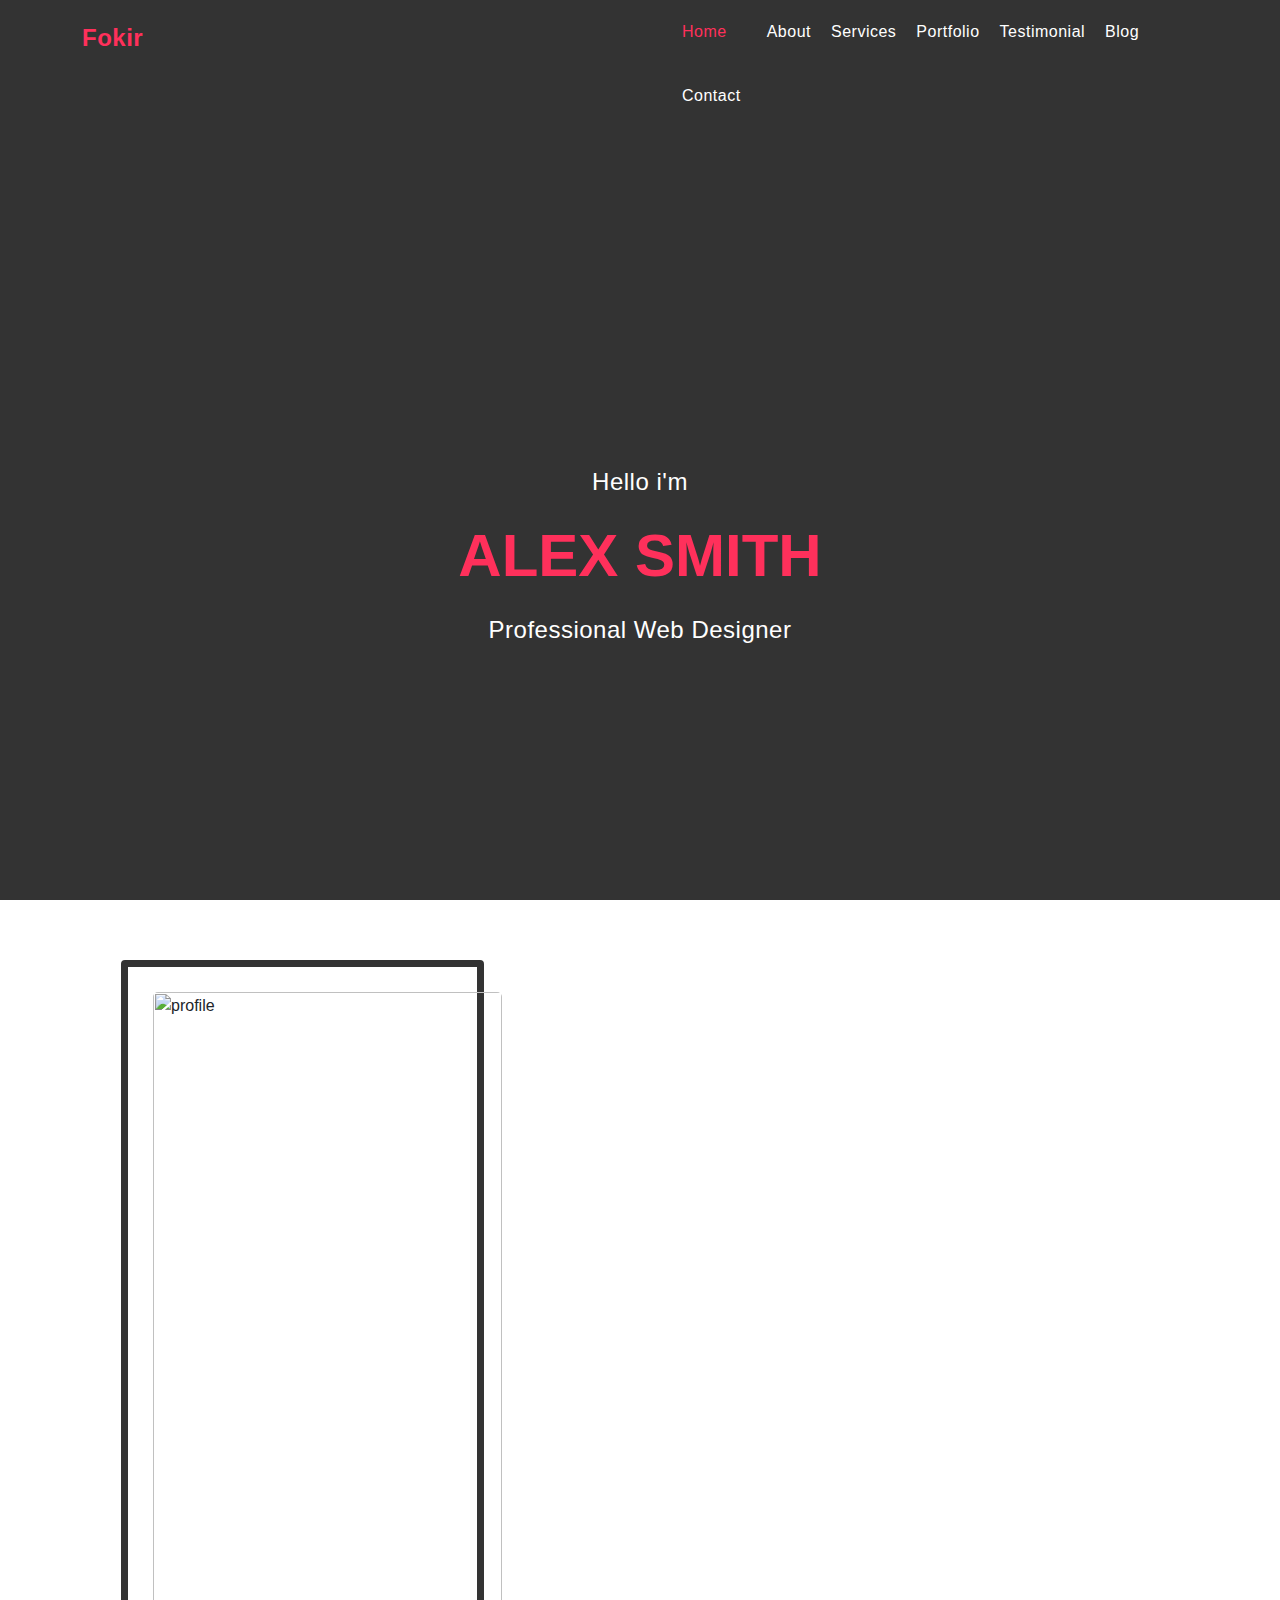
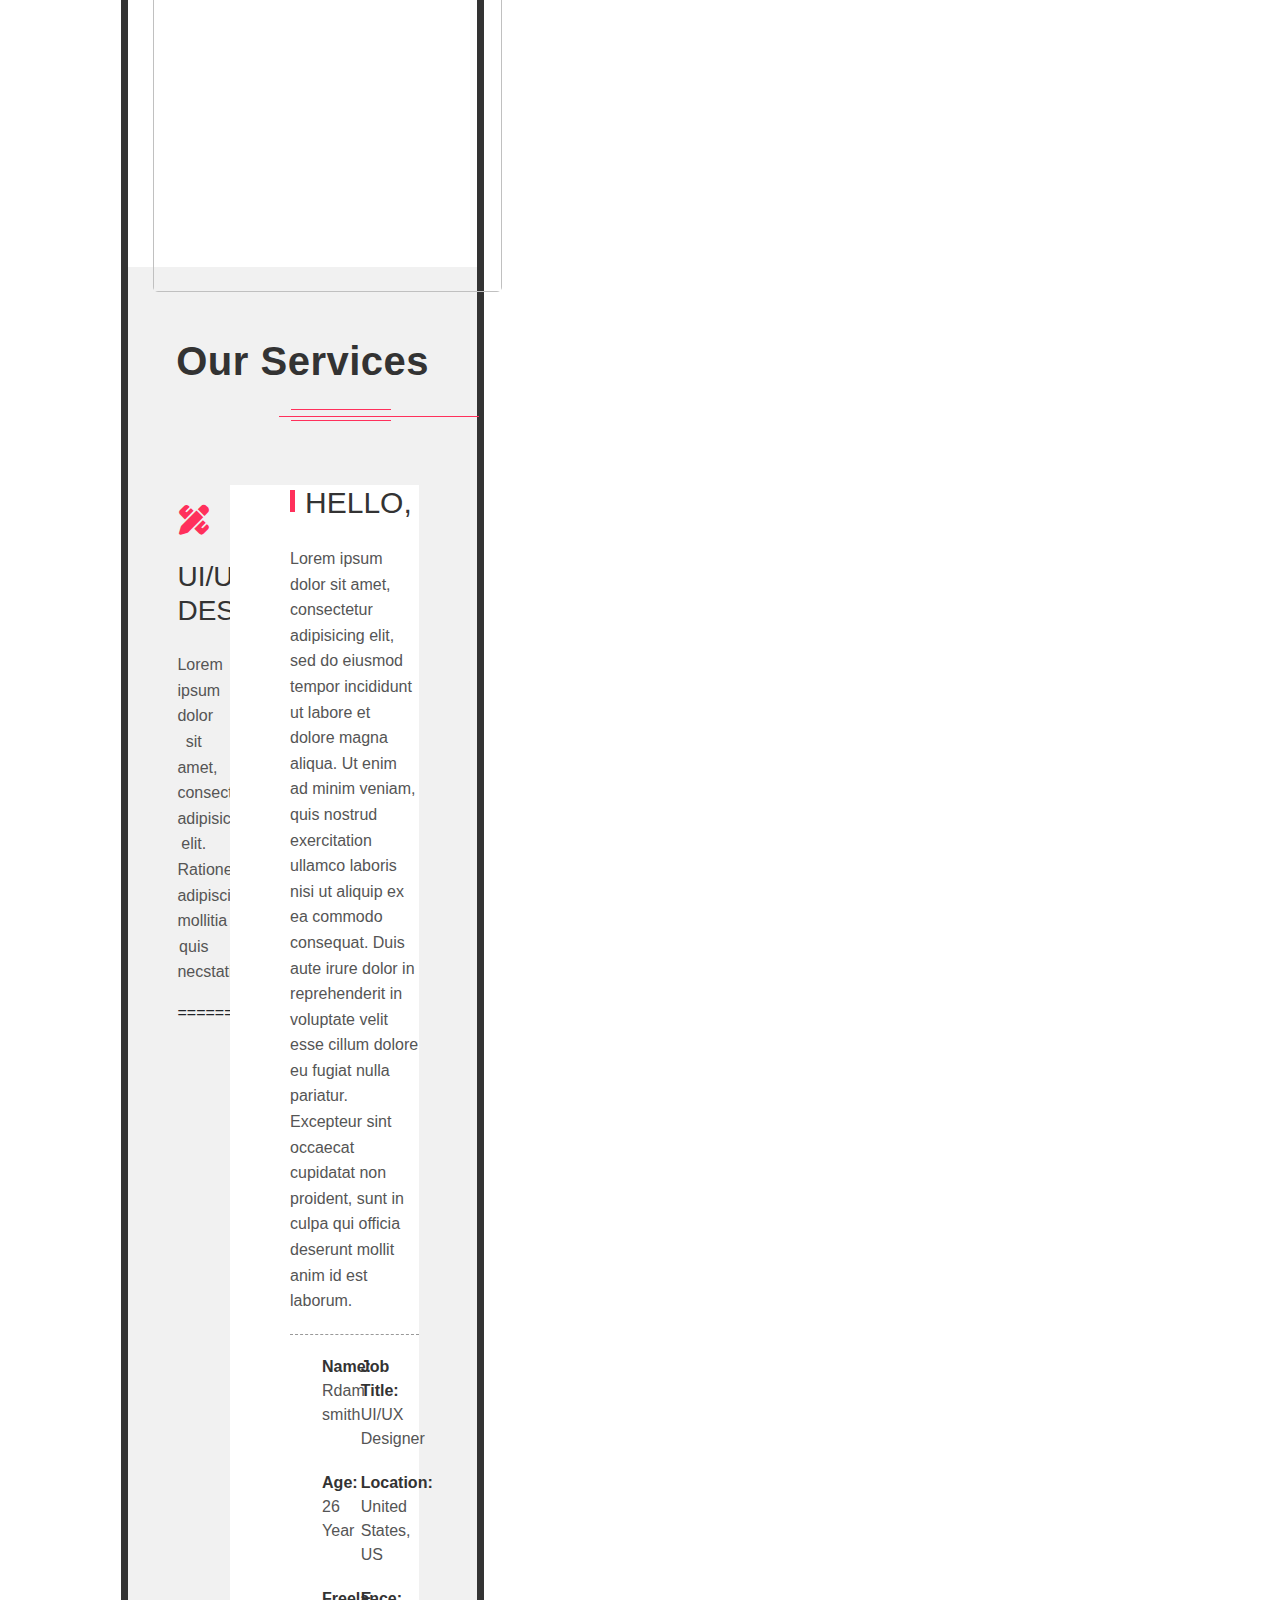
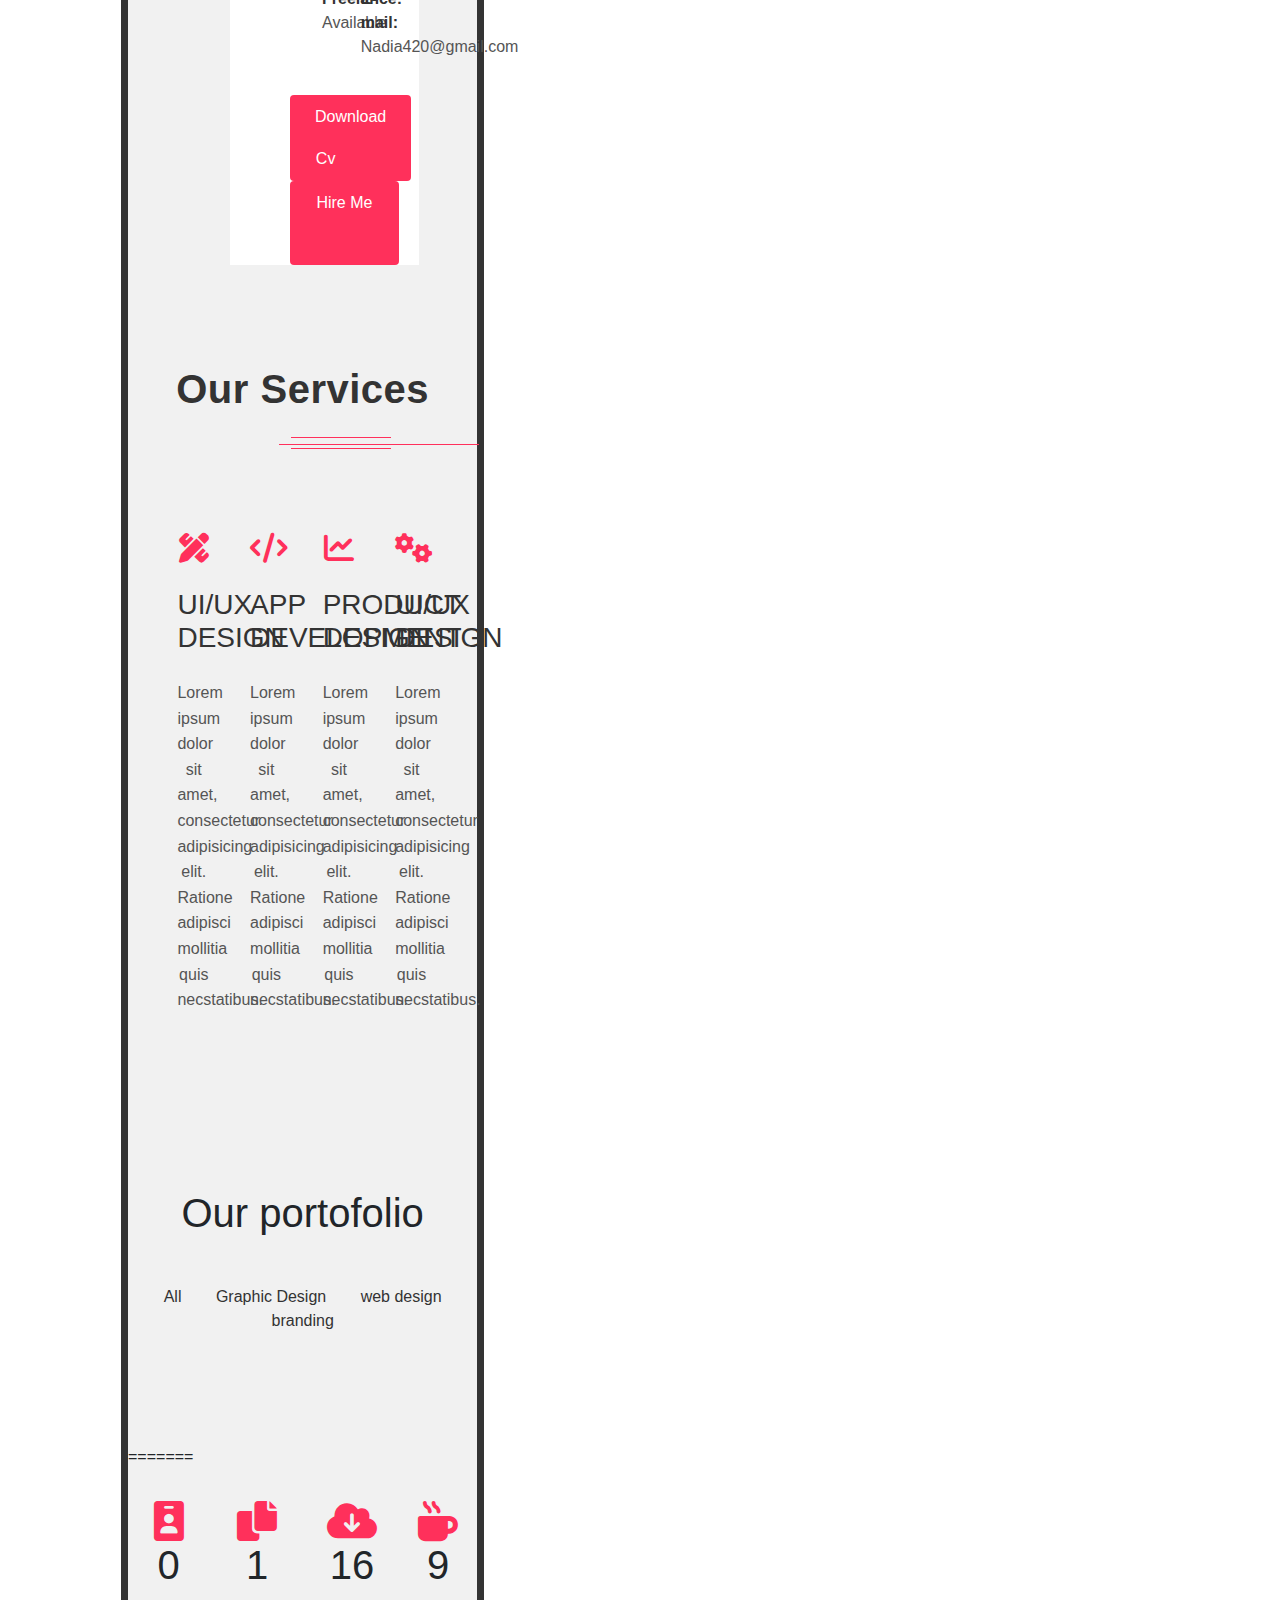
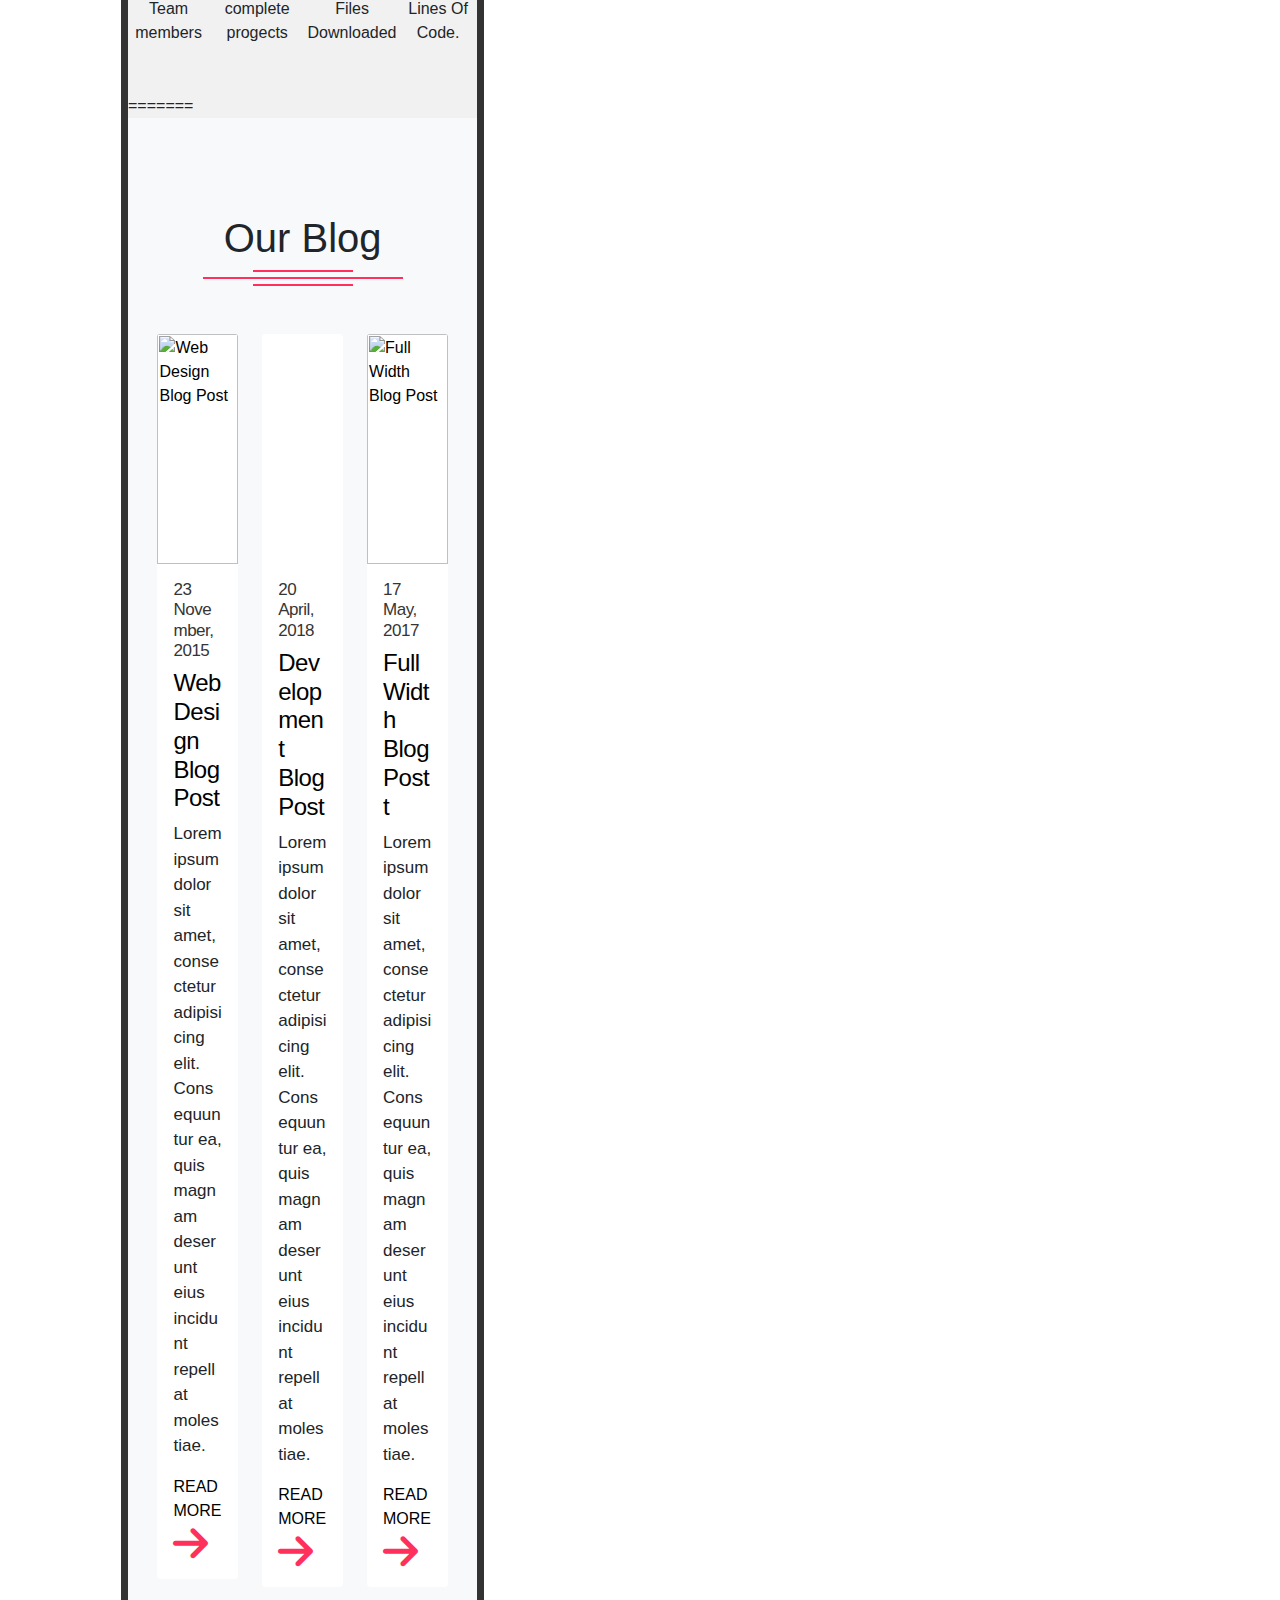
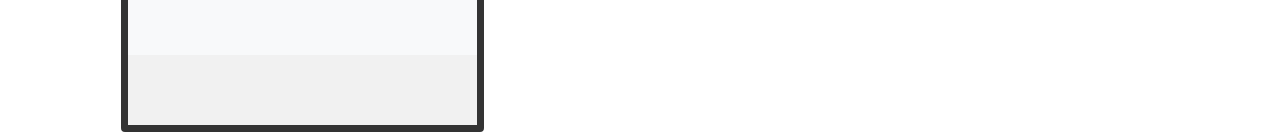
==== commit fd3fabbb: "Merge pull request #5 from moahamednada/main" ====
--- a/index.html
+++ b/index.html
@@ -55,6 +55,24 @@
                         <div class="clearfix"></div>
                     </ul>
                 </div>
+
+                <!-- End profile -->
+
+
+
+
+        <!-- Start Our Services -->
+        <div class="our-services">
+            <div class="container">
+                <h2 class="header">Our Services</h2>
+                <div class="our-services-cont">
+                    <div class="single-services">
+                        <div class="single-services-cont">
+                            <i class="fa-solid fa-pen-ruler"></i>
+                            <h3>UI/UX DESIGN</h3>
+                            <p>Lorem ipsum dolor sit amet, consectetur adipisicing elit. Ratione adipisci mollitia quis necstatibus.</p>
+                        </div>
+=======
             </div>
             <div class="profile-desc">
                 <h2>HELLO,</h2>
@@ -96,6 +114,7 @@
                         <h3>UI/UX DESIGN</h3>
                         <p>Lorem ipsum dolor sit amet, consectetur adipisicing elit. Ratione adipisci mollitia quis
                             necstatibus.</p>
+
                     </div>
                 </div>
                 <div class="single-services">
@@ -131,12 +150,62 @@
 
     <!-- Start Our Portfolio -->
 
+        <!-- Start Our Portfolio -->
+        <div class="portfolio">
+        <div class="adress"><h1>Our portofolio</h1></div>
+        <div class="leaves"><a href="">All</a>
+        <a href="Graphic design"> Graphic Design</a>
+        <a href="">web design</a>
+        <a href="">branding</a>
+        </div>
+        <div class="product">
+            <div class="one"> <img src="img/portfolio/1.jpg" alt=""></div>
+            <div class="two"> <img src="img/portfolio/2.jpg" alt=""></div>
+            <div class="three"> <img src="img/portfolio/3.jpg" alt=""></div>
+            <div class="four"> <img src="img/portfolio/4.jpg" alt=""></div>
+            <div class="five"> <img src= "img/portfolio/5.jpg" alt=""></div>
+            <div class="six"> <img src="img/portfolio/6.jpg" alt=""></div>
+
+        </div>
+    </div>
+        <div class="paddin"></div>
+=======
     <!-- End Our Portfolio -->
 
 
 
+
     <!-- Start Counter -->
 
+        <!-- Start Counter -->
+        <div class="counter">
+            <div class="containicon">
+                <div class="ione">
+                    <i class="fa-solid fa-id-badge"></i>
+                    <h1>0</h1>
+                    <p>Team members
+                    </p>
+                </div>
+                <div class="itwo"><i class="fa-solid fa-copy"></i>
+                <h1>1</h1>
+                <p>complete progects</p>
+                </div>
+                <div class="ithree"><i class="fa-solid fa-cloud-arrow-down"></i>
+                <h1>16</h1>
+                <p>Files Downloaded
+                </p>
+            
+            </div>
+                <div class="ifour">
+                    <i class="fa-solid fa-mug-hot"></i>
+                <h1>9</h1>
+                <p>Lines Of Code.
+                </p>
+            
+            </div>
+            </div>
+        </div>
+=======
     <!-- End Counter -->
 
 
--- a/css/main.css
+++ b/css/main.css
@@ -251,6 +251,7 @@
 
 .prof-icon li:hover {
     color: #ff305b;
+    
 }
 
 .profile-desc {
@@ -317,8 +318,10 @@
 }
 
 .profile-about button:hover {
-    background-color: #f80636;
-    cursor: pointer;
+    background-color: #ffffff;
+    color: black;
+    border: 2px black solid;
+font-weight: 900;    cursor: pointer;
 }
 
 @media screen and (max-width: 767px) {
@@ -644,12 +647,88 @@
 
 
 /* Start Our-Portfolio */
-
+.product{
+    display: flex;
+    justify-content: center;
+    flex-wrap: wrap;
+}
+.one{
+    width: 30%;
+    padding: 10px;
+
+}
+.two{
+    width: 30%;
+    padding: 10px;
+
+}
+.three{
+    width: 30%;
+padding: 10px;
+}
+.four{
+    width: 30%;
+    padding: 10px;
+
+
+}
+.five{
+    width: 30%;
+    padding: 10px;
+
+
+}
+.six{
+    width: 30%;
+    padding: 10px;
+
+}
+.adress{
+    text-align: center;
+    padding: 40px;
+    font: bolder;
+}
+.leaves a{
+    text-decoration: none;
+    padding: 15px;
+    color: #333;
+    font-weight: 300;
+}
+.leaves{
+    text-align: center;
+}
 /* End Our-Portfolio */
 
 
 
 /* Start Counter */
+.containicon{
+    display: flex;
+    justify-content: baseline;
+    justify-content: space-around;
+    background-color: #f1f1f1;
+    height: 25vh;
+    align-items: center;
+}
+.ione{
+    text-align: center;
+}
+.itwo{
+    text-align: center;
+}
+.ithree{
+    text-align: center;
+}
+.ifour{
+    text-align: center;
+}
+i{
+    color: #ff305b;
+    font-size: 40px;
+}
+.paddin{
+    height: 8vh;
+}
 
 /* End Counter */
 
@@ -736,6 +815,81 @@
     font-family: 'Gill Sans', 'Gill Sans MT', Calibri, 'Trebuchet MS', sans-serif;
 }
 
+
+.container .card {
+    border: 0px;
+margin-bottom: 20px;}
+
+.container .card:hover {
+    box-shadow: 0px 0px 20px #0000003c
+}
+
+.container .card img {
+    position: absolute;
+    width: 100%;
+    height: 230;
+}
+
+
+.ly {
+    background-color: rgba(0, 0, 0, 0.74);
+    width: 100%;
+    height: 230;
+    position: relative;
+    top: 0%;
+    padding: 0px;
+    opacity: 0;
+    transition: 0.4s;
+}
+
+
+.ly:hover {
+    opacity: 1;
+}
+
+.line {
+    border: #ff305b solid 1px;
+    width: 100px;
+    background-color: #ff305b;
+    margin: auto;
+}
+
+.line1 {
+    border: #ff305b solid 1px;
+    width: 200px;
+    background-color: #ff305b;
+    margin: 5px auto;
+}
+
+.container .card h5 {
+    font-size: 17px;
+    font-family: 'Gill Sans', 'Gill Sans MT', Calibri, 'Trebuchet MS', sans-serif;
+    color: rgb(53, 53, 53);
+    letter-spacing: -0.5;
+}
+
+.container .card h1 {
+    font-size: 24px;
+    letter-spacing: -0.5;
+
+
+}
+
+.container .card a {
+    text-decoration: none;
+    color: black;
+}
+
+.container .card a:hover {
+    color: #ff305b;
+}
+
+.container .card p {
+    font-size: 17px;
+    font-family: 'Gill Sans', 'Gill Sans MT', Calibri, 'Trebuchet MS', sans-serif;
+}
+
+
 /* End Our-Blog */
 
 
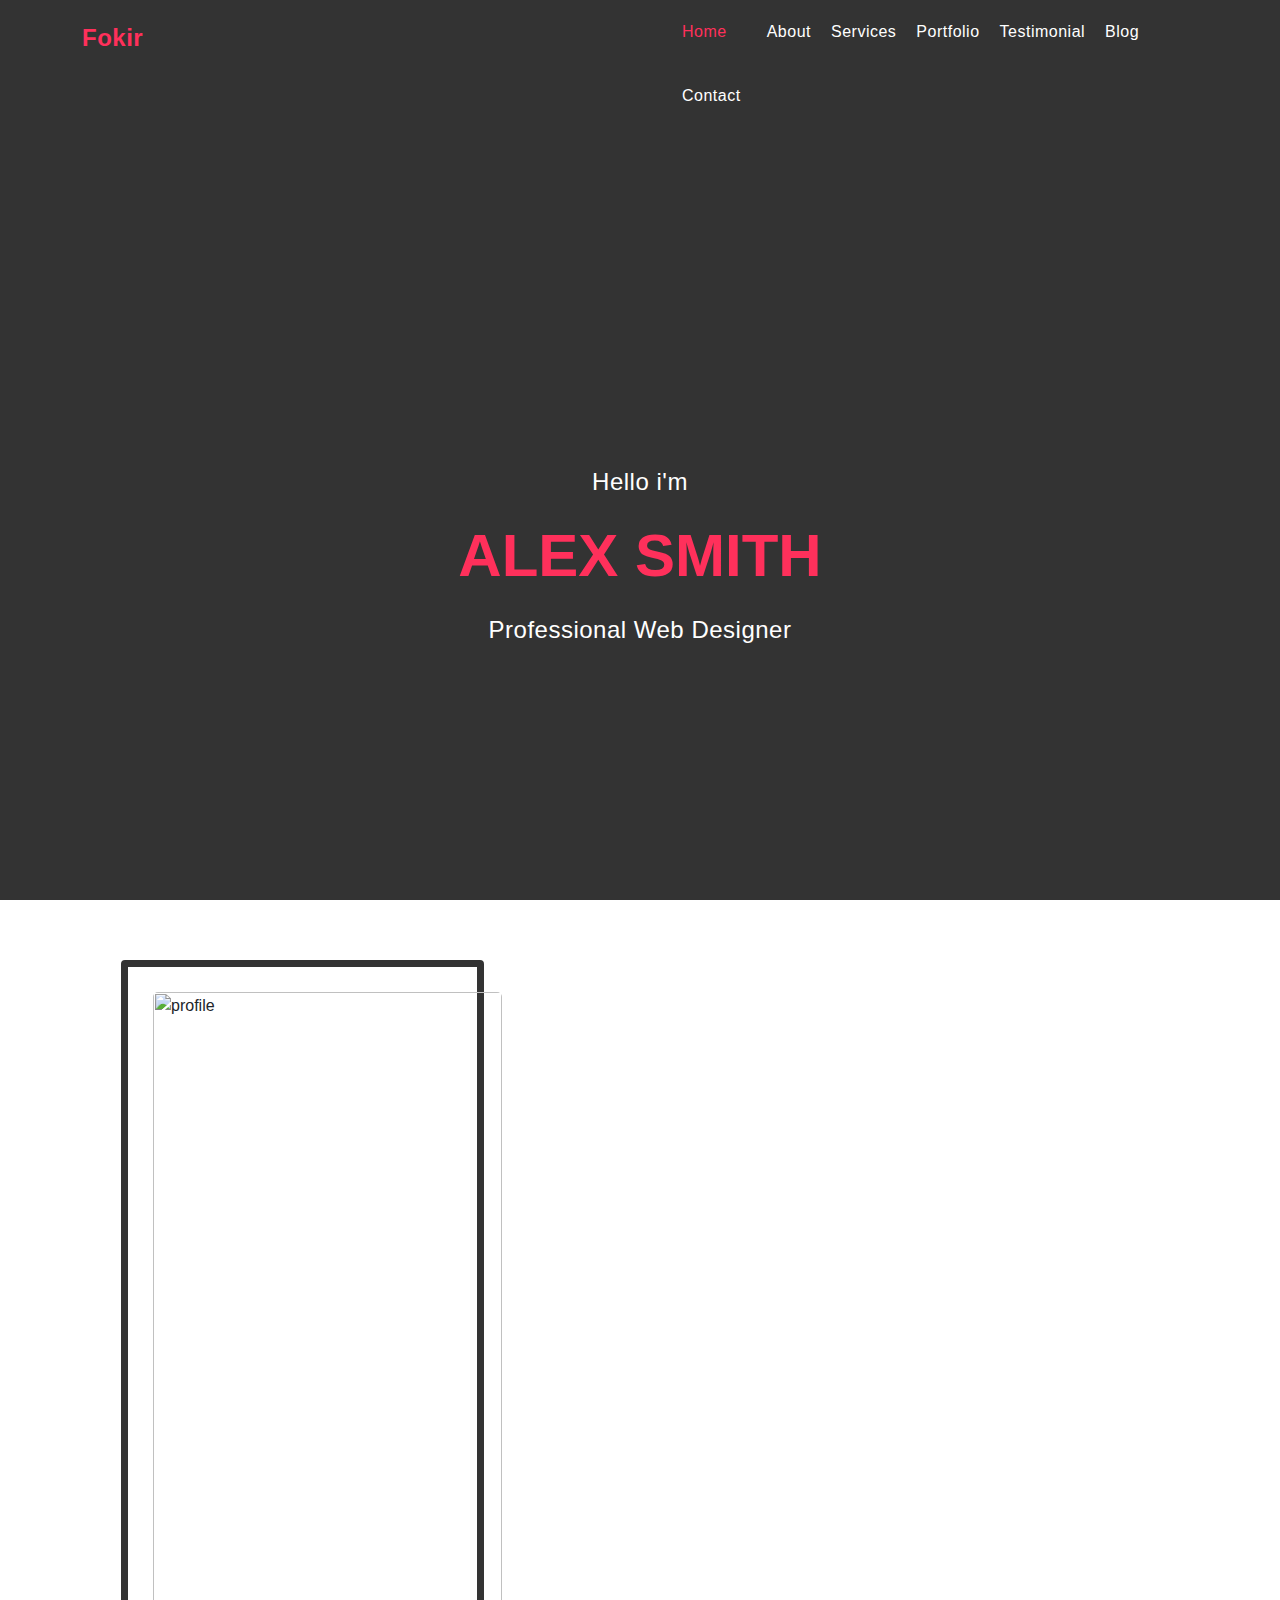
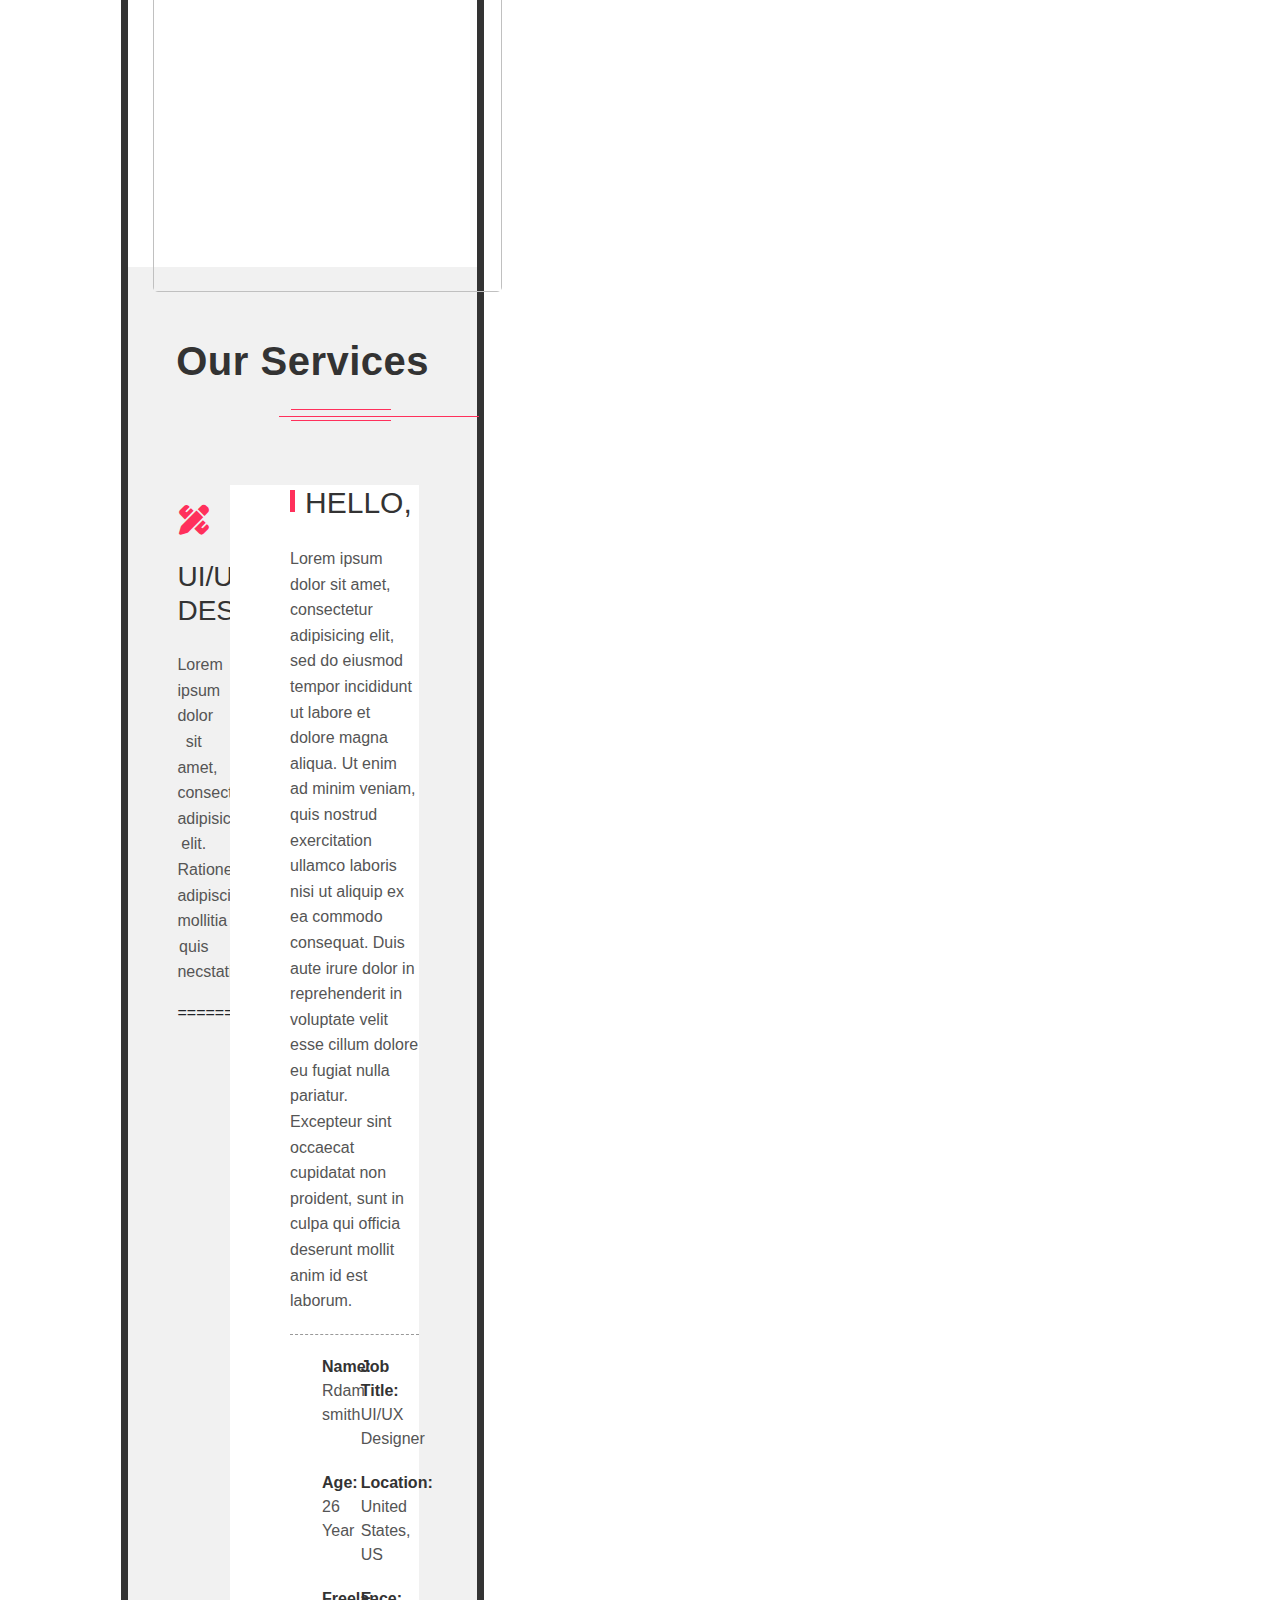
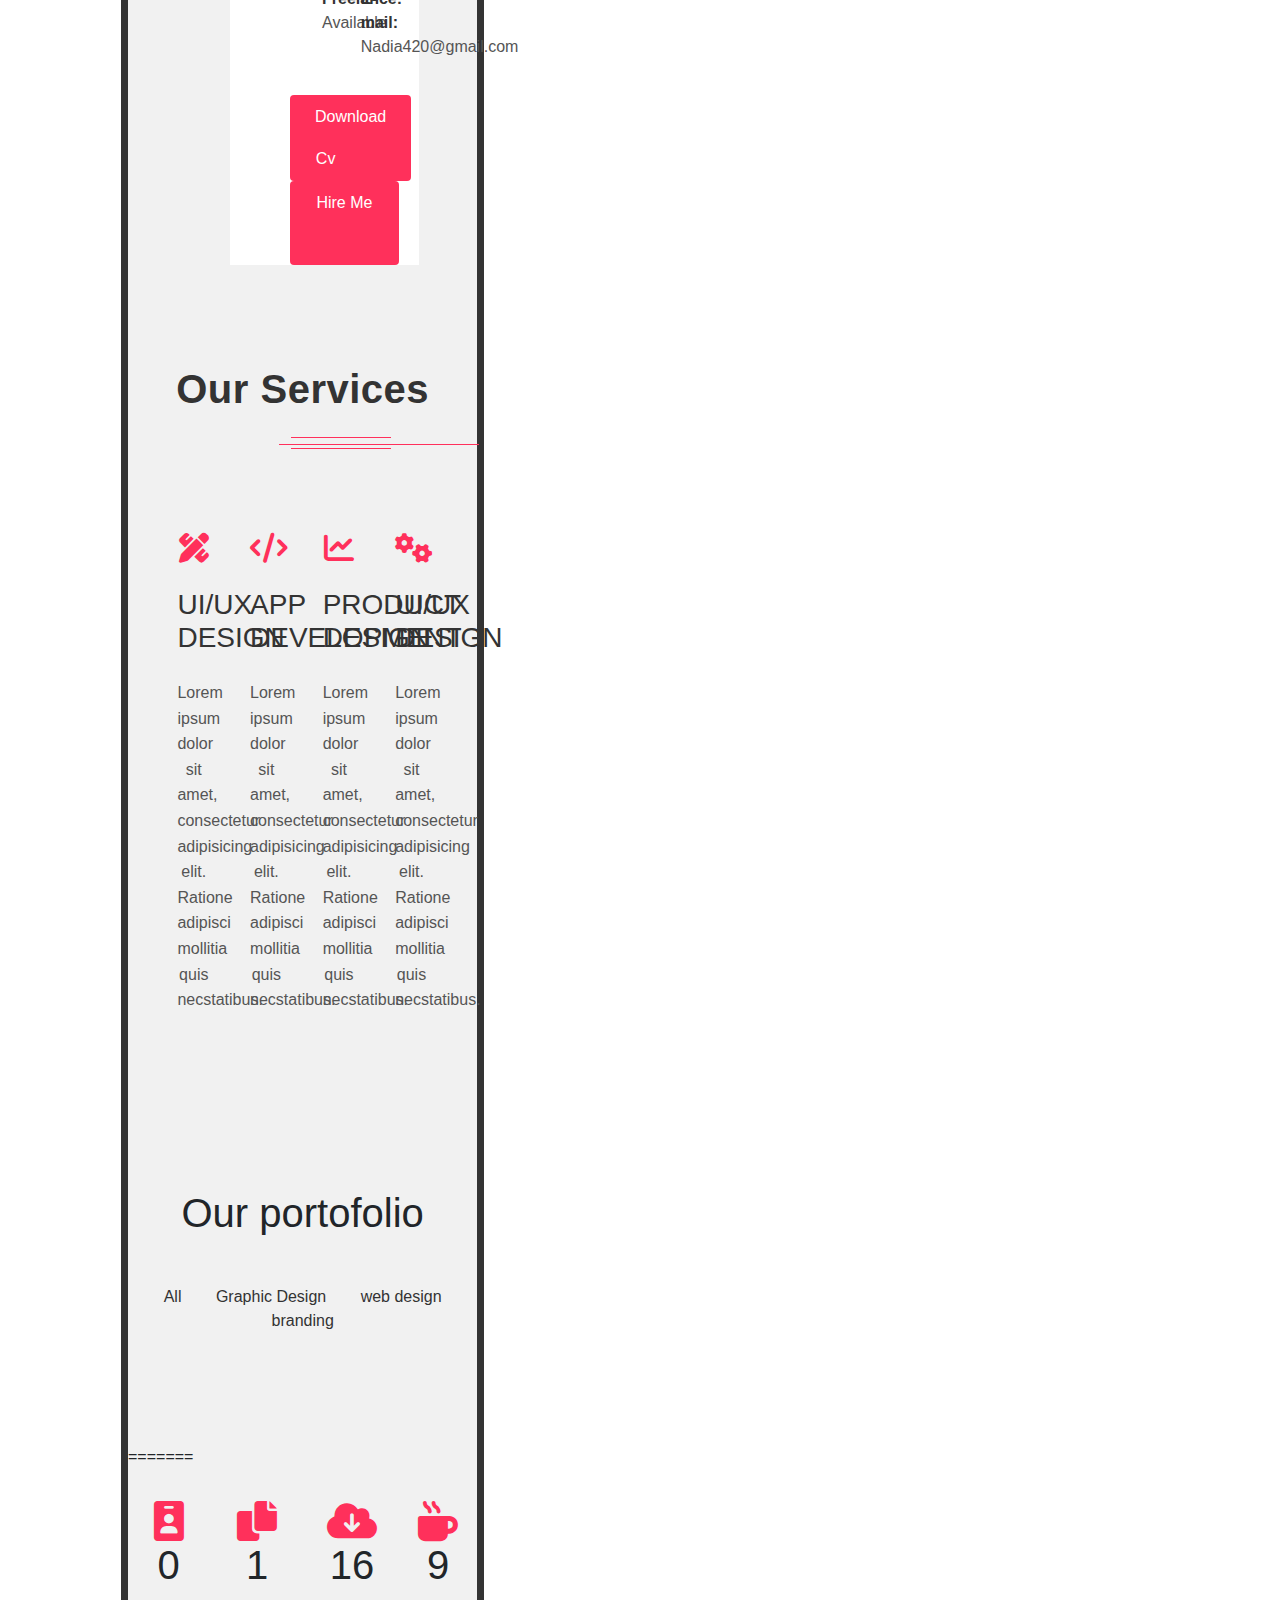
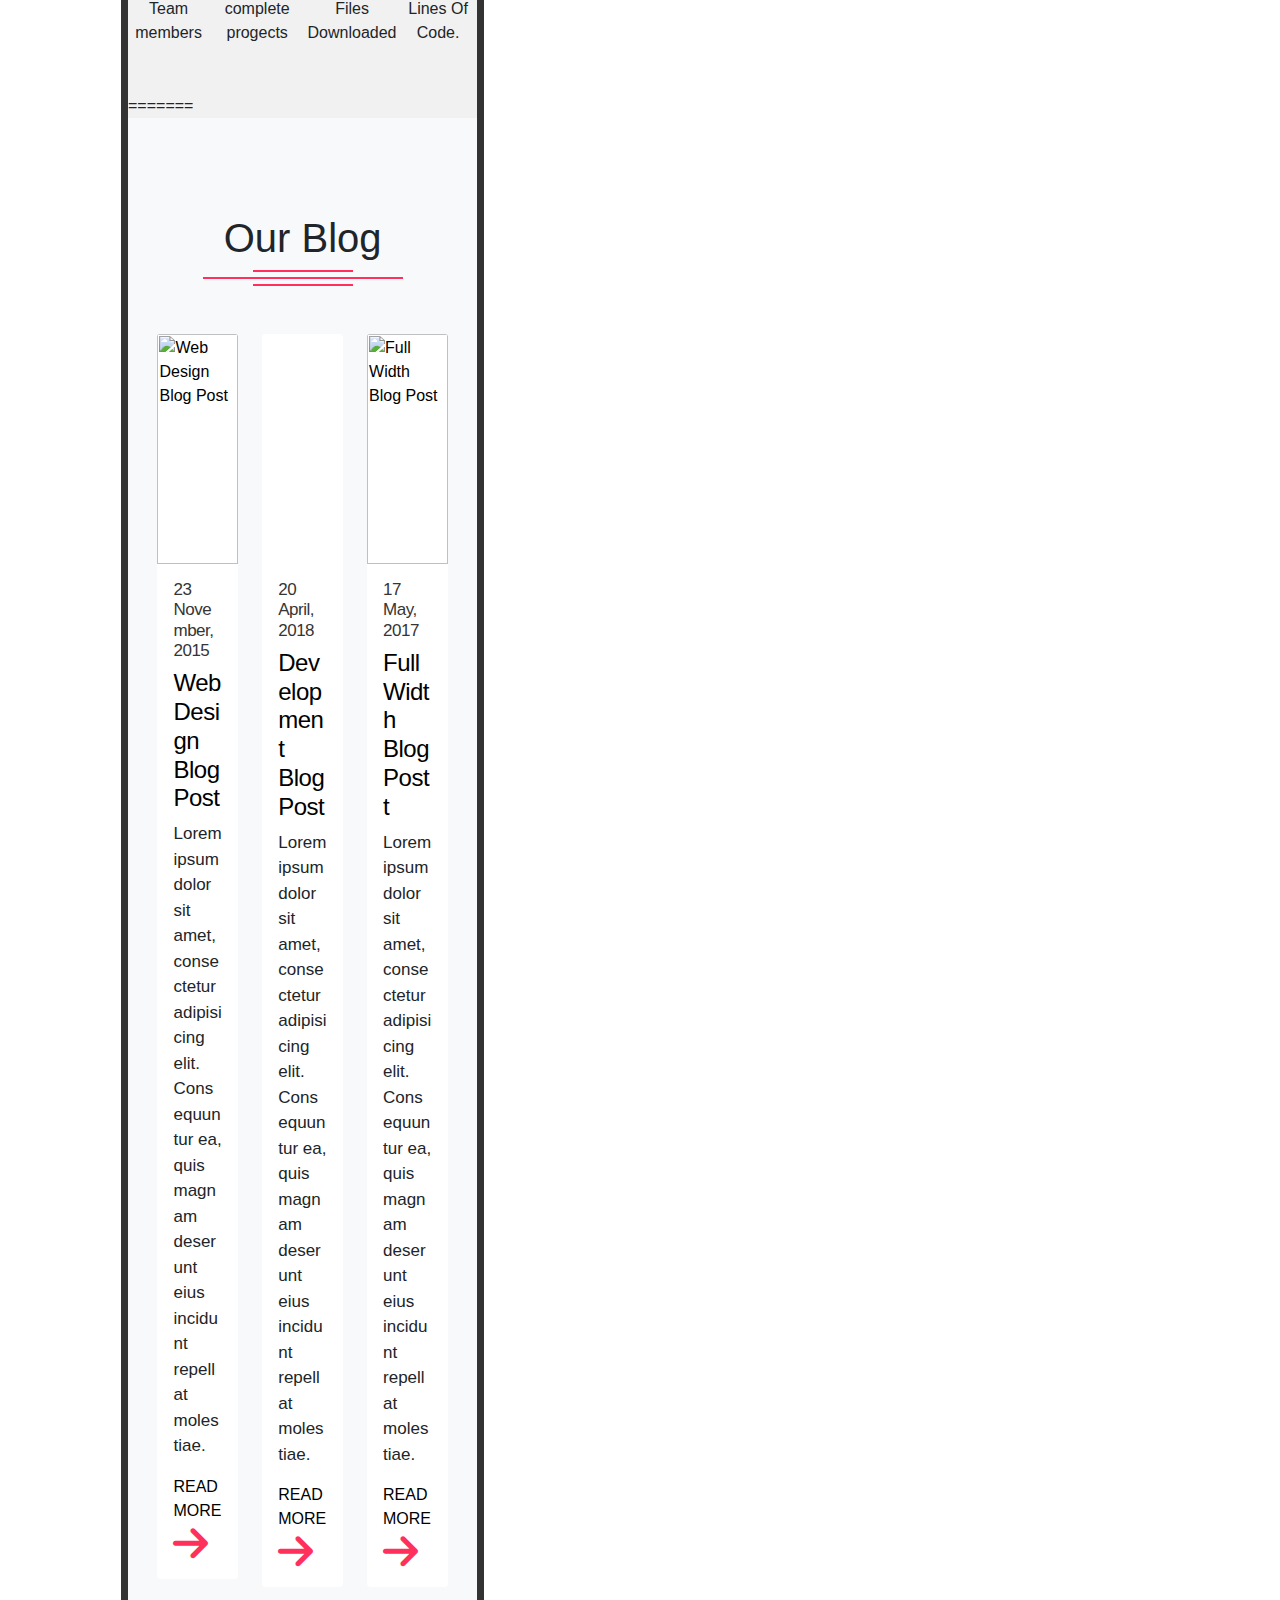
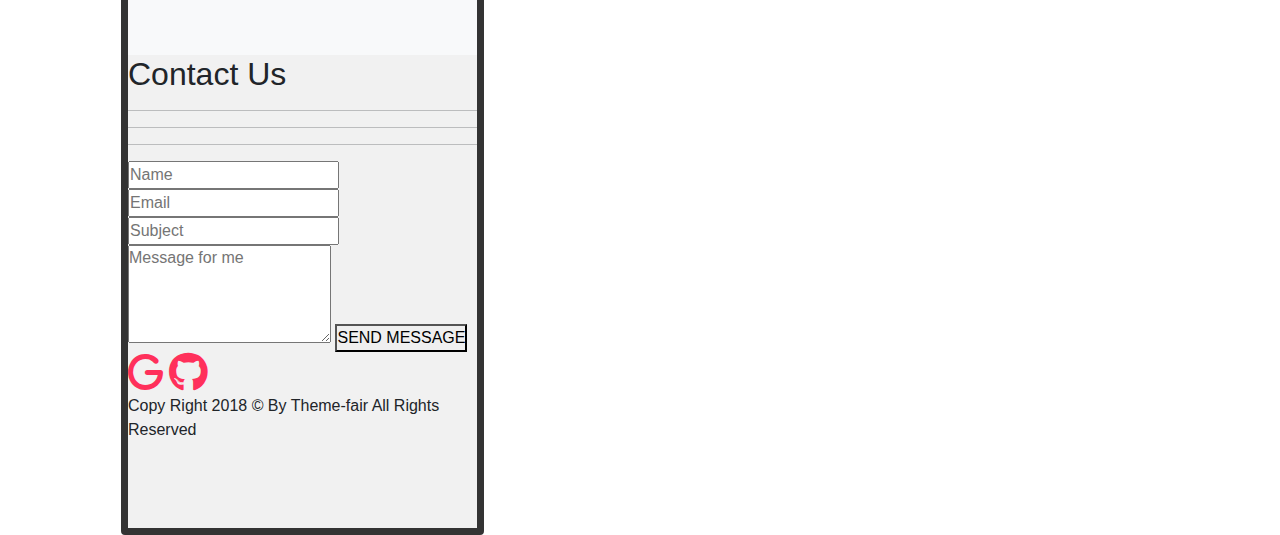
==== commit ee07e3fd: "Update index.html" ====
--- a/index.html
+++ b/index.html
@@ -306,14 +306,36 @@
 
 
     <!-- Start Contact -->
-
+  <!--contact us-->
+    <div class="contact-us">
+        <h2>Contact Us</h2>
+        <hr>
+        <hr class="hr-big">
+        <hr>
+        <form action='https://www.google.com/intl/ar/gmail/about/' method="POST"' method="get">
+            <input type="text" placeholder="Name" name="user_name" class="width-40" data-error="Firstname is required." required="required">
+            <input type="email" placeholder="Email" name="user-mail" class="width-40" data-error="Valid email is required." required="required" >
+            <input type="text"  placeholder="Subject" name="mail-subject" data-error="Subject is required." required="required">
+            <textarea data-error="Please,leave us a message." required="required" rows="4" placeholder="Message for me" name="mail-body"></textarea>
+            <button type="submit">SEND MESSAGE</button>
+        </form>
+    </div>
     <!-- End Contact -->
 
 
 
     <!-- Start Footer -->
 
+    <footer>
+        <div class="icons">
+            <i class="icofont-facebook"></i>
+            <i class="icofont-twitter"></i>
+            <i class="fa-solid fa-g"></i>
+            <i class="fa-brands fa-github"></i>
+        </div>
+        <p class="copy-rigths">Copy Right 2018 © By <span> Theme-fair</span> All Rights Reserved</p>
+    </footer>
     <!-- End Footer -->
 </body>
 
-</html>+</html>
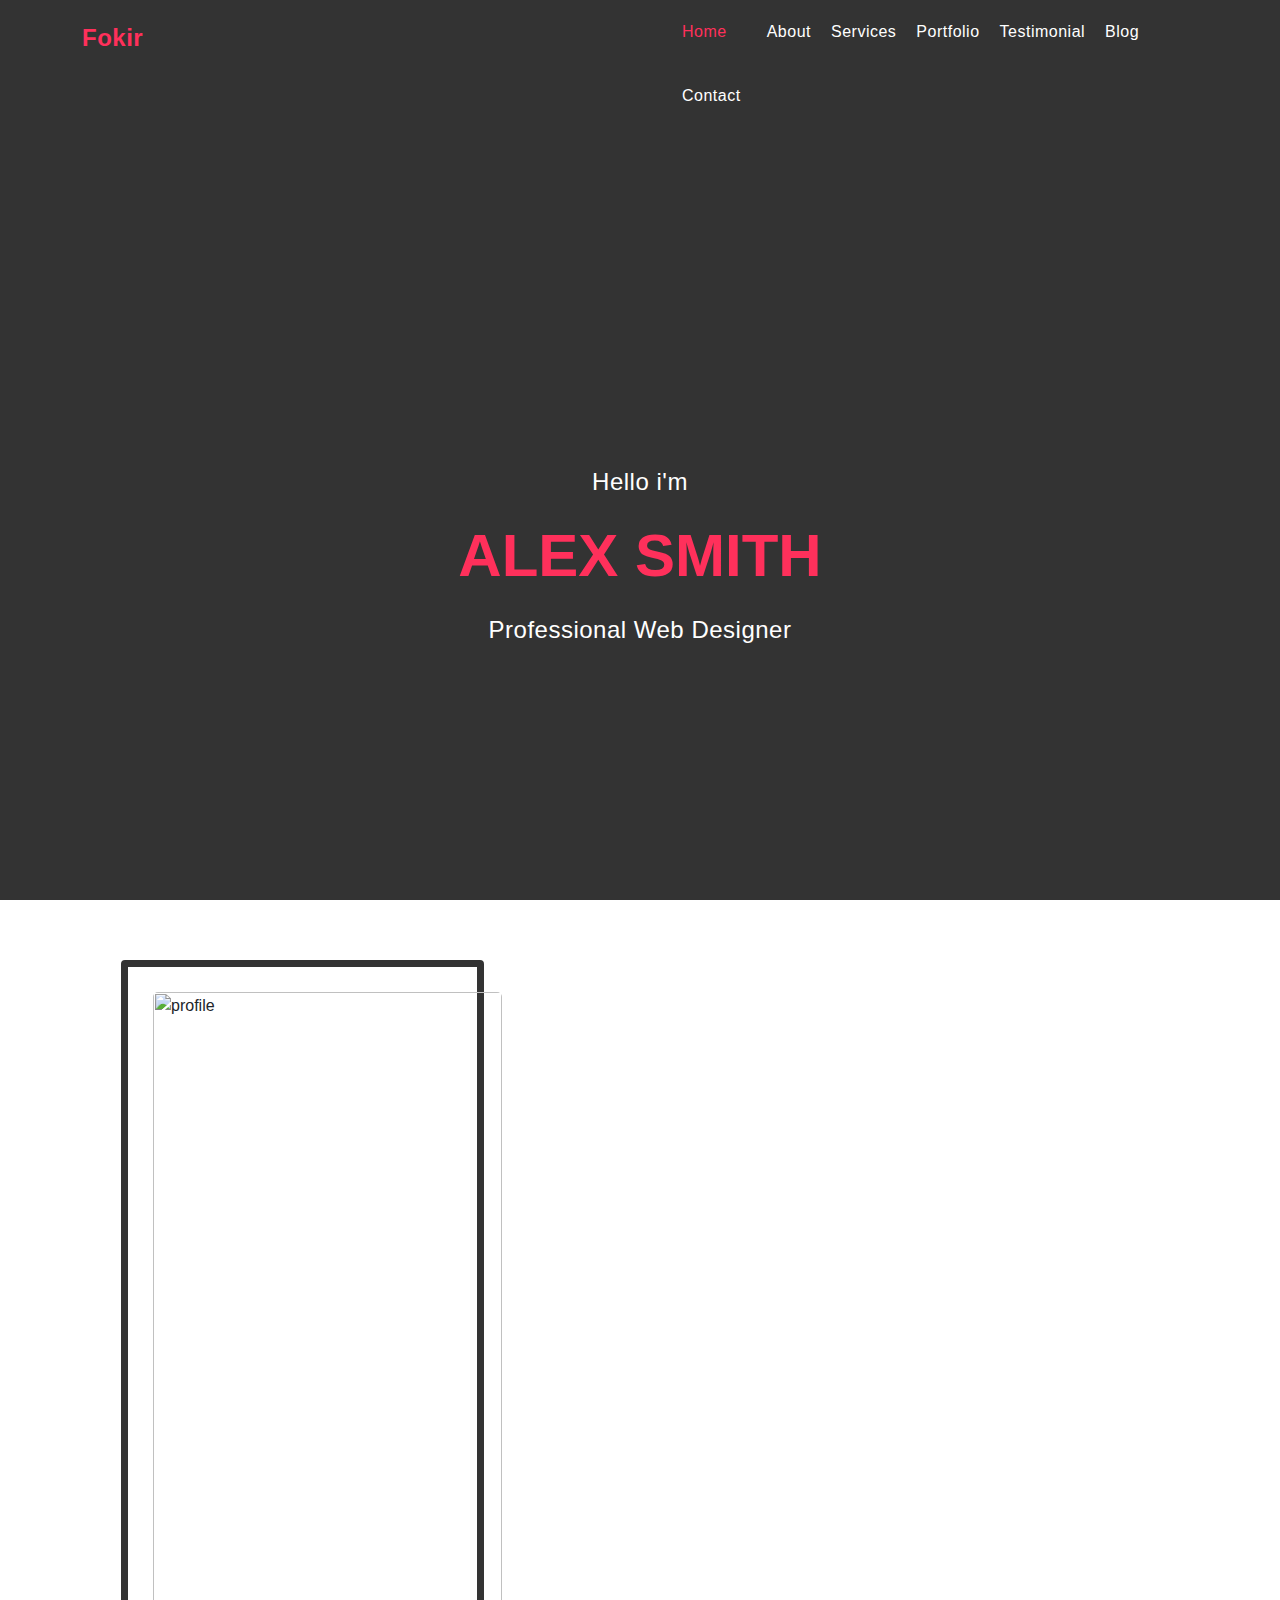
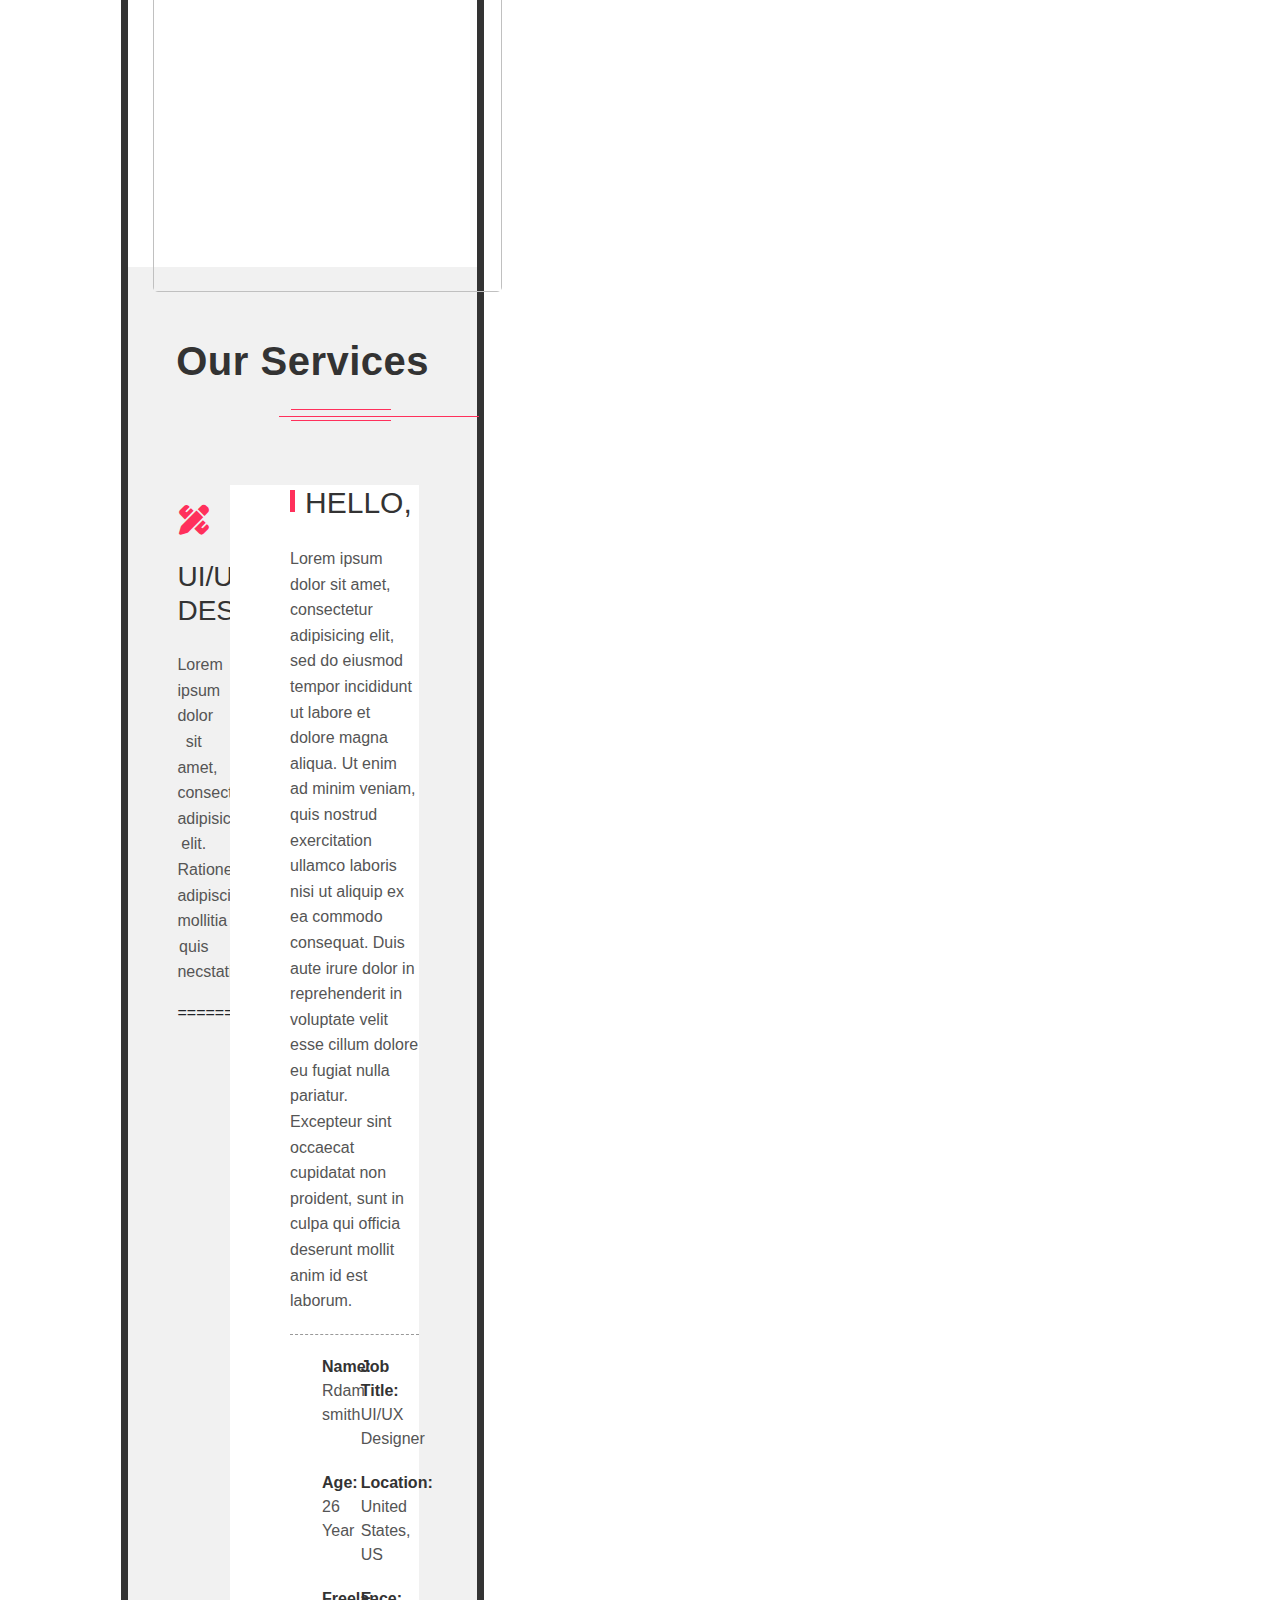
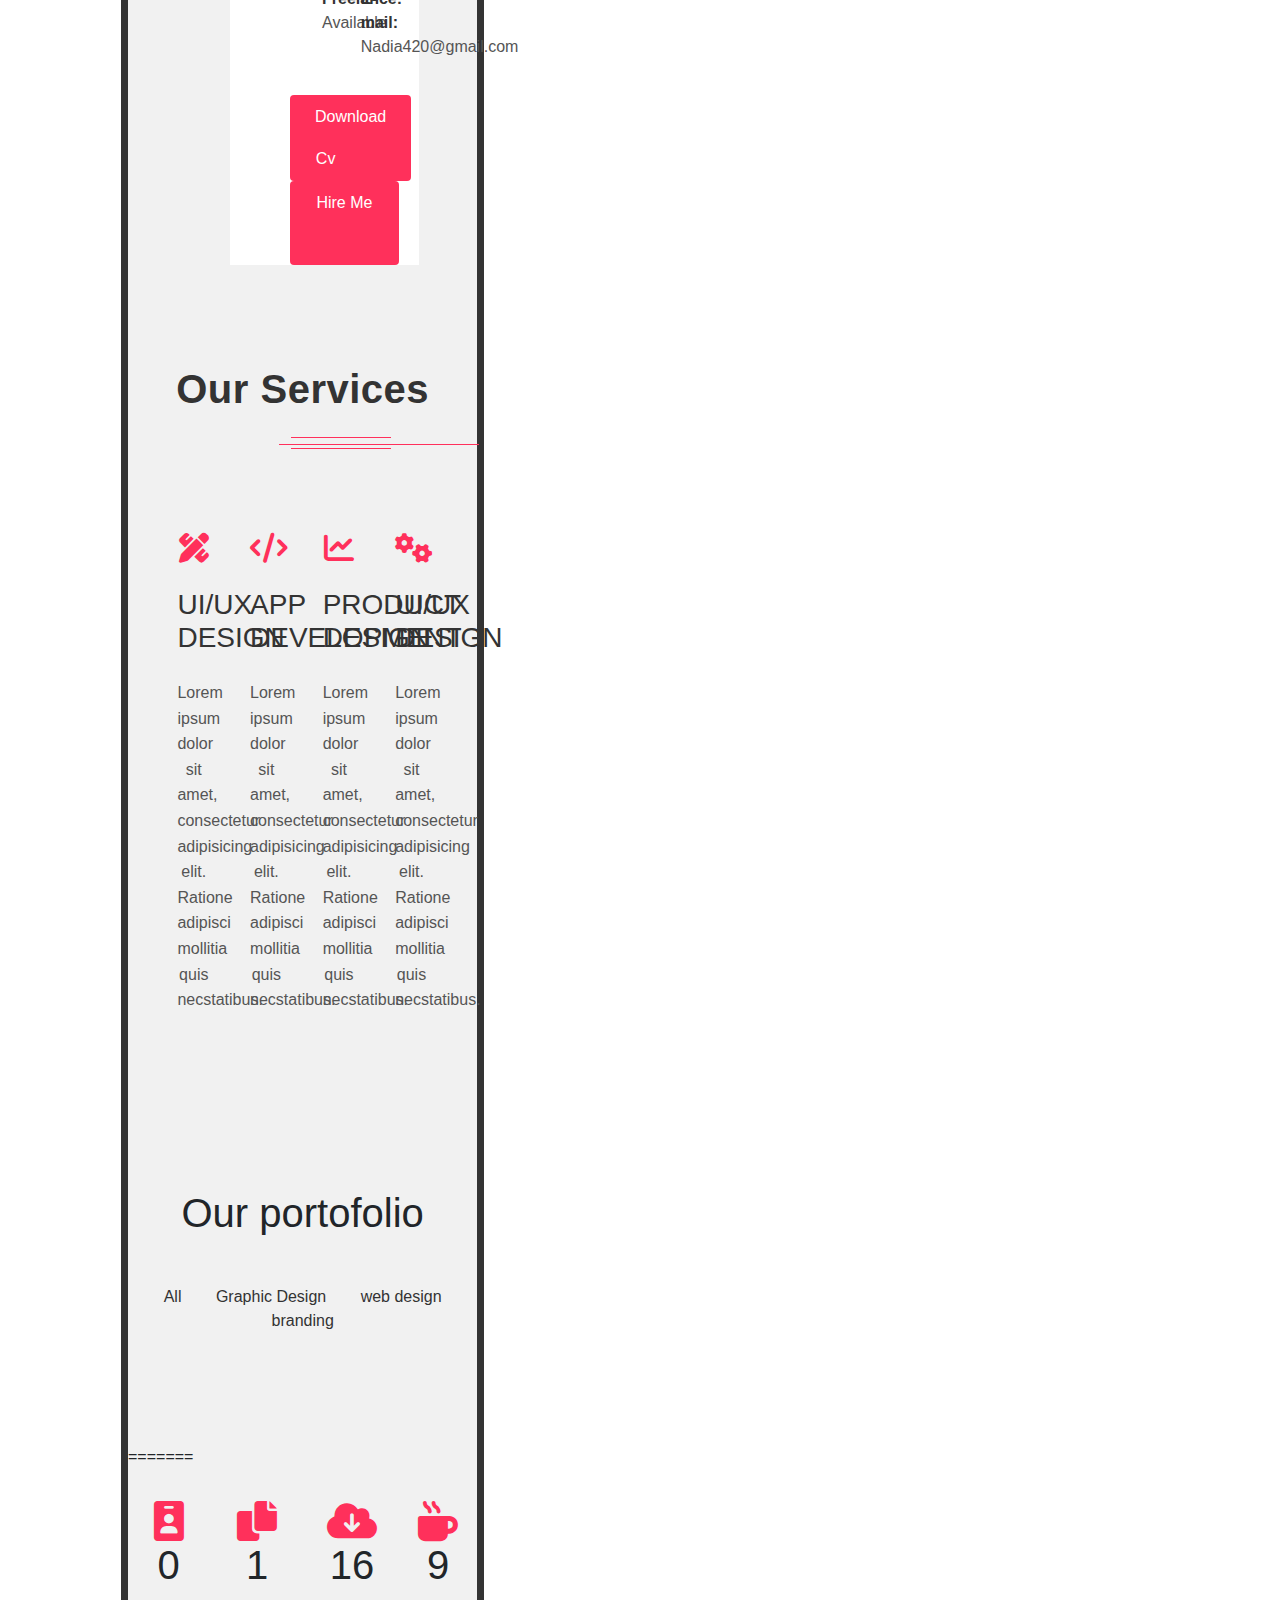
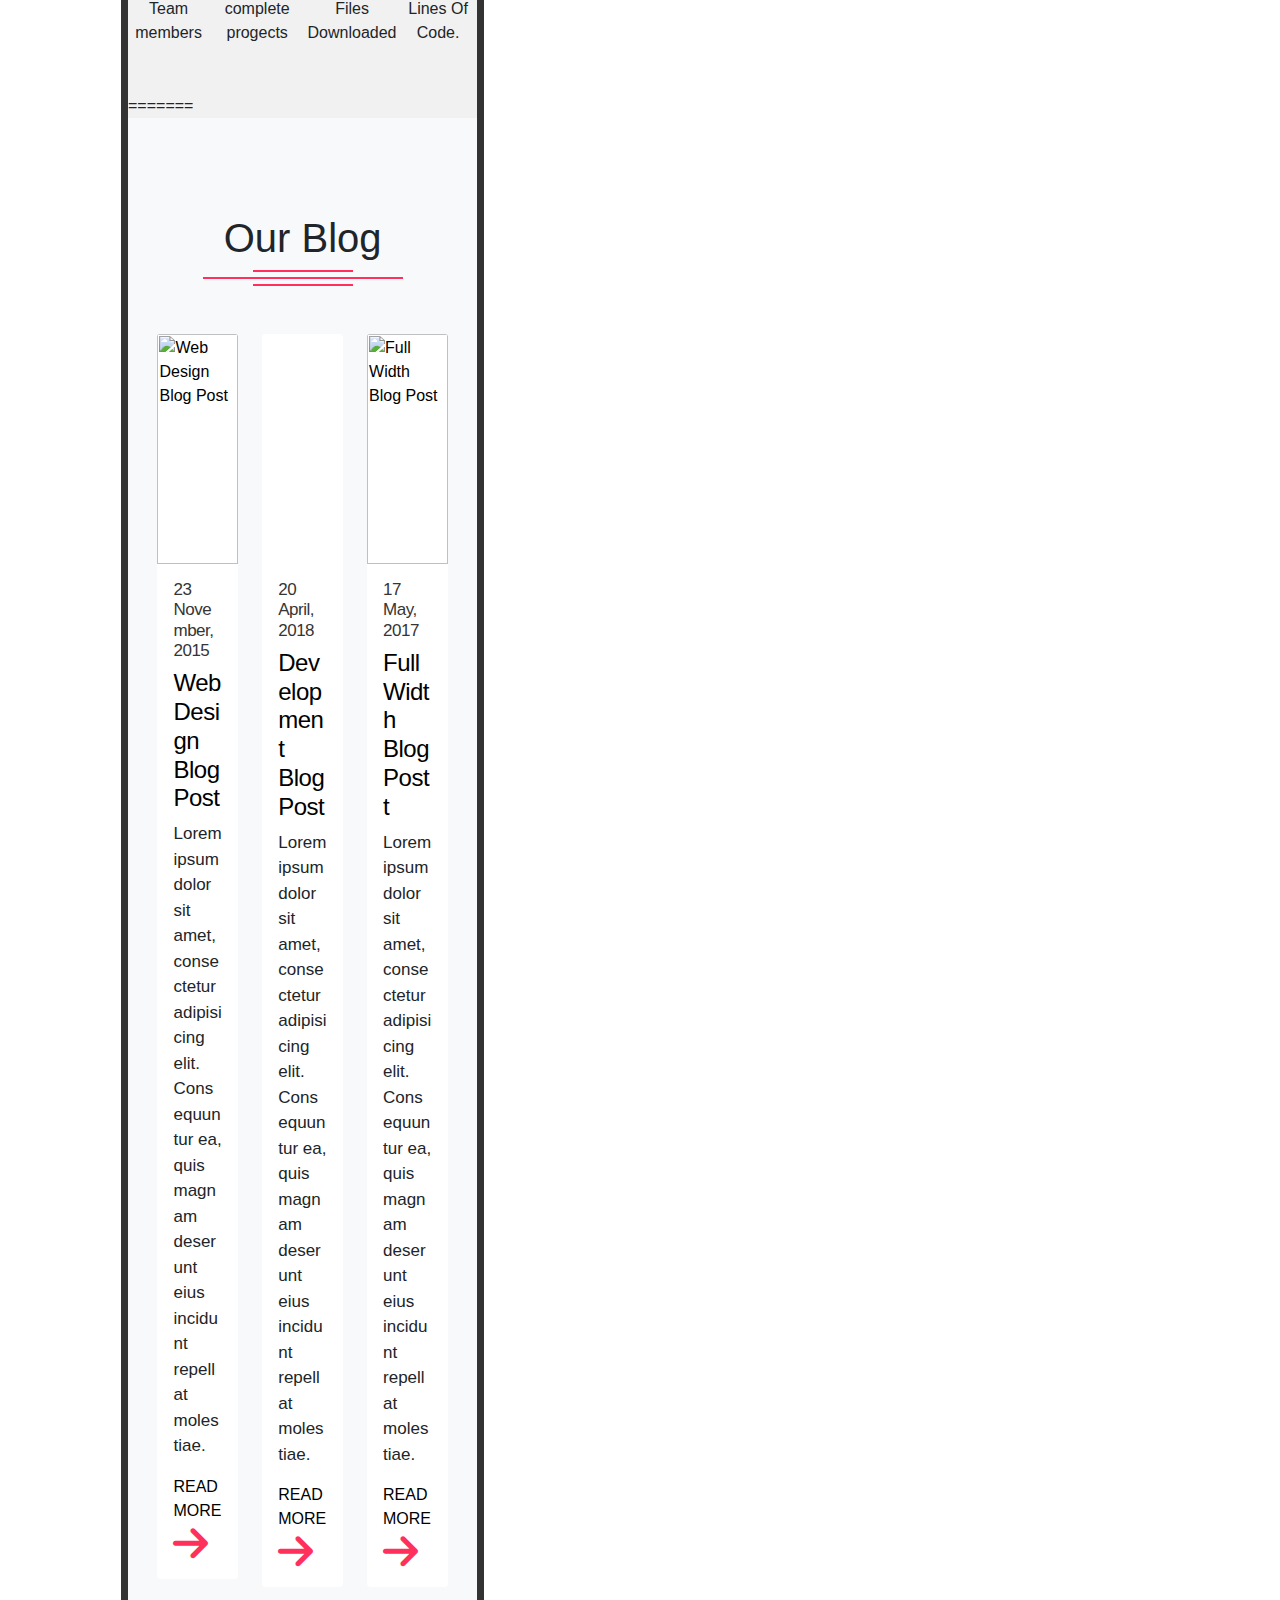
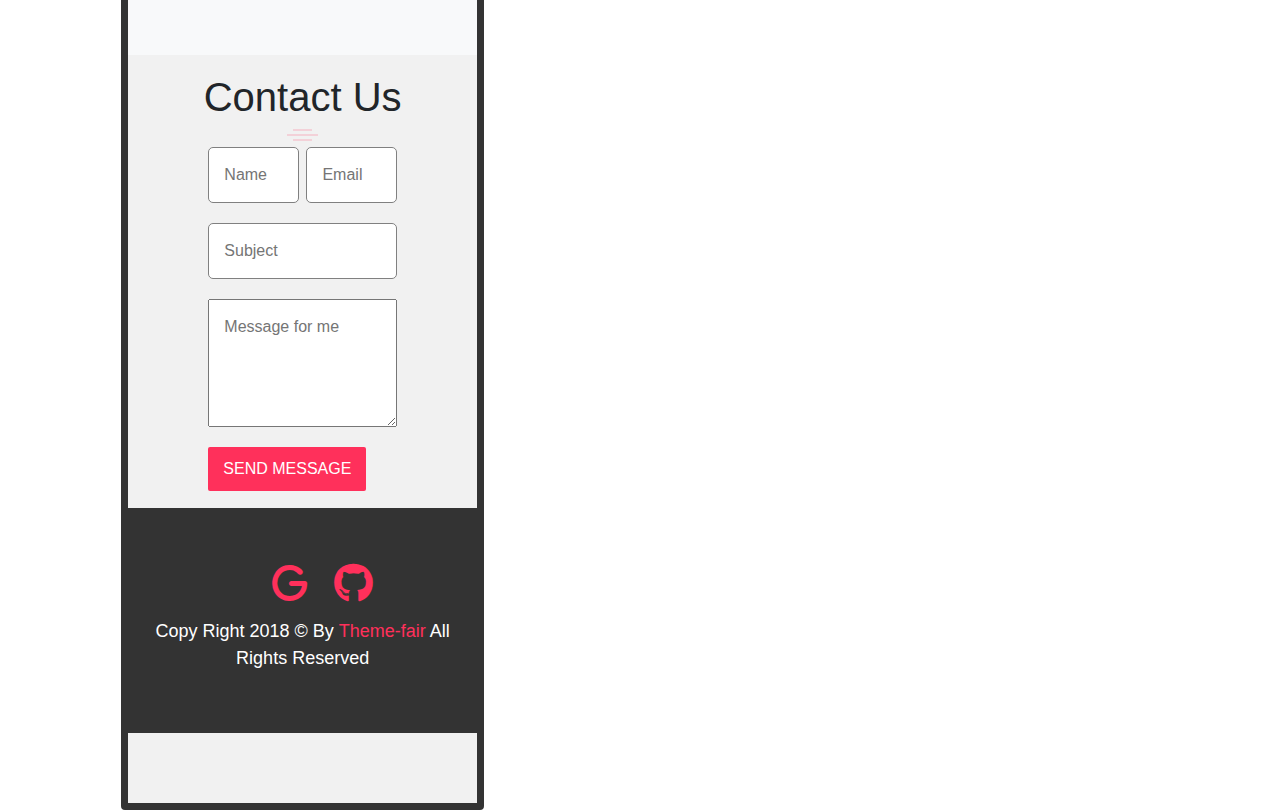
==== commit a3789440: "Update index.html" ====
--- a/index.html
+++ b/index.html
@@ -3,6 +3,7 @@
     <link rel="stylesheet" href="css/bootstrap.min.css">
     <link rel="stylesheet" href="css/bootstrap-grid.min.css">
     <link rel="stylesheet" href="css/all.min.css">
+    <link rel="stylesheet" type="text/css" href="icofont/icofont.min.css">
     <link rel="stylesheet" href="css/main.css">
 </header>
 
--- a/css/main.css
+++ b/css/main.css
@@ -896,10 +896,94 @@
 
 /* Start Conact */
 
+.contact-us{
+padding: 5%;
+}
+.contact-us h2
+{
+    font-family: 'Source Sans Pro', sans-serif;
+    text-align: center;
+    font-size: 250%;
+}
+.contact-us hr{
+    margin: auto;
+    width:6%;
+    margin-top: 3px;
+    border: solid 1px rgb(250, 117, 144) ;
+}
+.contact-us .hr-big{
+    width: 10%;
+}
+.contact-us form{
+    width: 60%;
+    margin: auto;
+    padding-top: 2%;
+    display: flex;
+    justify-content: space-between;
+    flex-wrap: wrap;
+}
+.contact-us input{
+    width: 100%;
+    padding: 15px;
+    margin-bottom: 20px;
+    border: solid 1px gray;
+    border-radius: 5px;
+}
+.contact-us .width-40{
+    width:48%;
+}
+.contact-us textarea{
+    width:100%;
+    padding: 15px;
+    margin-bottom: 20px;
+}
+.contact-us button{
+    background-color:rgb(255, 48, 91);
+    color: white;
+    padding: 10px 15px;
+    border: none;
+    border-radius: 2px;
+}
+.contact-us button:hover{
+    background-color:red;
+}
 /* End Conact */
 
 
 
 /* Start Footer */
 
-/* End Footer */+footer{
+    background-color: rgb(51, 51, 51);
+    color: white;
+    text-align: center;
+    height: 25vh;
+    display: flex;
+    flex-wrap: wrap;
+    align-items: center;
+    align-content: center;
+}
+footer .icons{
+    width:100%;
+}
+footer .copy-rigths{
+    width:100%;
+    font-size: 18px;
+    margin-top: 5px;
+    font-family: 'Roboto', sans-serif;
+}
+footer i{
+    margin: 10px;
+}
+footer span{
+    color: rgb(255, 48, 91);
+}
+footer i:hover{
+    color: rgb(255, 48, 91);
+}
+@media screen and (max-width: 768px) {
+    .contact-us .width-40{
+        width:100%;
+    }
+}
+/* End Footer */
